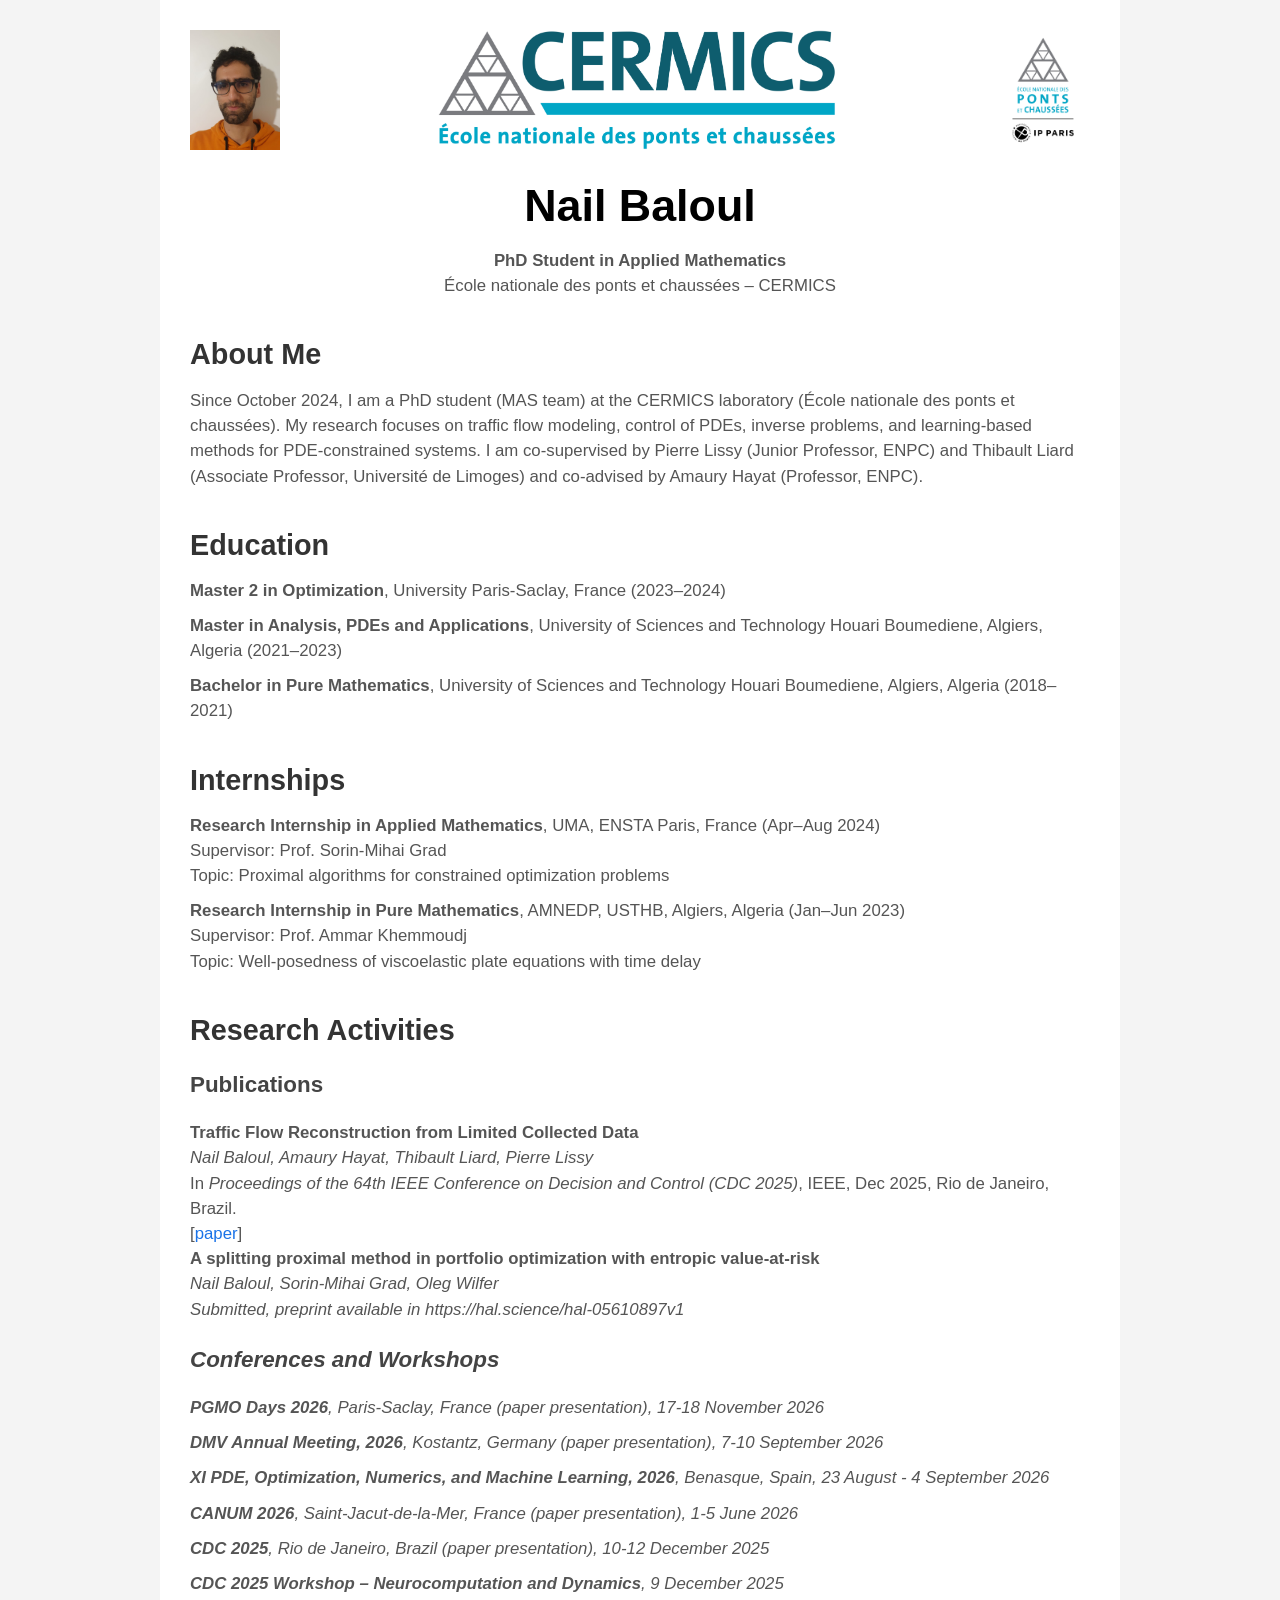
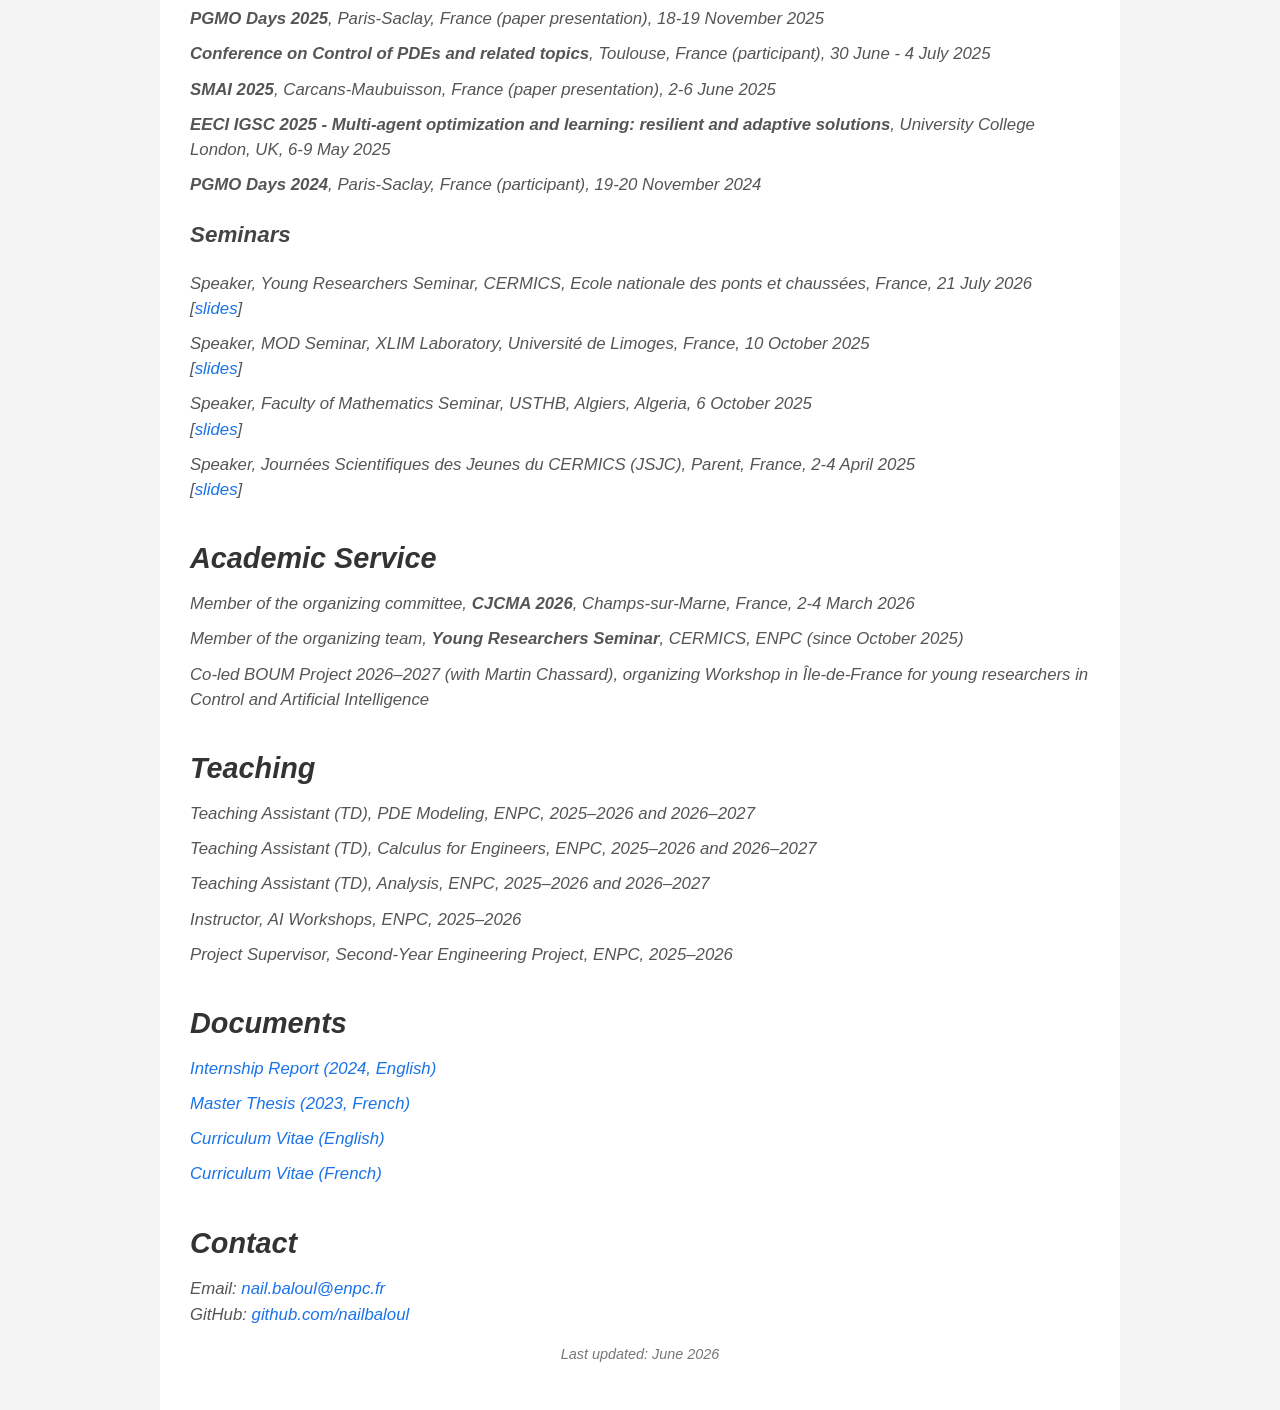
==== index.html @ 08d8b2b5 "minor publication and slides" ====
<!DOCTYPE html>
<html lang="en">
<head>
    <meta charset="UTF-8">
    <meta name="viewport" content="width=device-width, initial-scale=1.0">
    <title>Nail Baloul – PhD Student</title>

    <style>
        body {
            font-family: Arial, sans-serif;
            background-color: #f4f4f4;
            margin: 0;
            padding: 0;
        }

        .container {
            max-width: 900px;
            margin: auto;
            background-color: #ffffff;
            padding: 30px;
        }

        .header {
            display: flex;
            align-items: center;
            justify-content: space-between;
            margin-bottom: 30px;
        }

        .header img {
            height: 120px;
            object-fit: contain;
        }

        h1 {
            font-size: 2.8em;
            text-align: center;
            margin-bottom: 5px;
        }

        h2 {
            font-size: 1.8em;
            margin-top: 40px;
            margin-bottom: 10px;
            color: #333;
        }

        h3 {
            font-size: 1.4em;
            margin-top: 25px;
            color: #444;
        }

        p, li {
            font-size: 1.05em;
            color: #555;
            line-height: 1.5;
        }

        ul {
            list-style-type: none;
            padding-left: 0;
        }

        ul li {
            margin-bottom: 10px;
        }

        a {
            color: #1a73e8;
            text-decoration: none;
        }

        a:hover {
            text-decoration: underline;
        }

        .center {
            text-align: center;
        }

        .small {
            font-size: 0.9em;
            color: #777;
        }
    </style>
</head>

<body>
<div class="container">

    <!-- Header -->
    <div class="header">
        <img src="photo_NB.jpg" alt="Photo of Nail Baloul">
        <img src="Logo-CERMICS.jpeg" alt="Logo CERMICS">
        <img src="Logo_ENPC.jpg" alt="Logo ENPC">
    </div>

    <h1>Nail Baloul</h1>
    <p class="center"><strong>PhD Student in Applied Mathematics</strong><br>
        École nationale des ponts et chaussées – CERMICS</p>

    <!-- About -->
    <h2>About Me</h2>
    <p>
        Since October 2024, I am a PhD student (MAS team) at the CERMICS laboratory (École nationale des ponts et chaussées). 
        My research focuses on traffic flow modeling, control of PDEs, inverse problems, and learning-based methods for PDE-constrained systems. 
        I am co-supervised by Pierre Lissy (Junior Professor, ENPC) and Thibault Liard (Associate Professor, Université de Limoges) and co-advised by Amaury Hayat (Professor, ENPC).
    </p>

    <!-- Education -->
    <h2>Education</h2>
    <ul>
        <li>
            <strong>Master 2 in Optimization</strong>, University Paris-Saclay, France (2023–2024)
        </li>
        <li>
            <strong>Master in Analysis, PDEs and Applications</strong>, University of Sciences and Technology Houari Boumediene, Algiers, Algeria (2021–2023)
        </li>
        <li>
            <strong>Bachelor in Pure Mathematics</strong>, University of Sciences and Technology Houari Boumediene, Algiers, Algeria (2018–2021)
        </li>
    </ul>

    <!-- Internships -->
    <h2>Internships</h2>
    <ul>
        <li>
            <strong>Research Internship in Applied Mathematics</strong>, UMA, ENSTA Paris, France (Apr–Aug 2024)<br>
            Supervisor: Prof. Sorin-Mihai Grad<br>
            Topic: Proximal algorithms for constrained optimization problems
        </li>
        <li>
            <strong>Research Internship in Pure Mathematics</strong>, AMNEDP, USTHB, Algiers, Algeria (Jan–Jun 2023)<br>
            Supervisor: Prof. Ammar Khemmoudj<br>
            Topic: Well-posedness of viscoelastic plate equations with time delay
        </li>
    </ul>

    <!-- Research -->
    <h2>Research Activities</h2>

    <h3>Publications</h3>
    <ul>
        <li>
            <strong>Traffic Flow Reconstruction from Limited Collected Data</strong><br>
            <em>Nail Baloul, Amaury Hayat, Thibault Liard, Pierre Lissy</em><br>
            In <em>Proceedings of the 64th IEEE Conference on Decision and Control (CDC 2025)</em>, IEEE, Dec 2025, Rio de Janeiro, Brazil.<br>
            [<a href="paper_CDC.pdf" target="_blank">paper</a>]<br>
            <strong>A splitting proximal method in portfolio optimization with entropic value-at-risk</strong><br>
            <em>Nail Baloul, Sorin-Mihai Grad, Oleg Wilfer</em><br>
            <em> Submitted, preprint available in https://hal.science/hal-05610897v1
        </li>
    </ul>

    <h3>Conferences and Workshops</h3>
    <ul>
        <li><strong>PGMO Days 2026</strong>, Paris-Saclay, France (paper presentation), 17-18 November 2026</li>
        <li><strong>DMV Annual Meeting, 2026</strong>, Kostantz, Germany (paper presentation), 7-10 September 2026</li>
        <li><strong>XI PDE, Optimization, Numerics, and Machine Learning, 2026</strong>, Benasque, Spain, 23 August - 4 September 2026</li>
        <li><strong>CANUM 2026</strong>, Saint-Jacut-de-la-Mer, France (paper presentation), 1-5 June 2026</li>
        <li><strong>CDC 2025</strong>, Rio de Janeiro, Brazil (paper presentation), 10-12 December 2025</li>
        <li><strong>CDC 2025 Workshop – Neurocomputation and Dynamics</strong>, 9 December 2025</li>
        <li><strong>PGMO Days 2025</strong>, Paris-Saclay, France (paper presentation), 18-19 November 2025</li>
        <li><strong>Conference on Control of PDEs and related topics</strong>, Toulouse, France (participant), 30 June - 4 July 2025</li>
        <li><strong>SMAI 2025</strong>, Carcans-Maubuisson, France (paper presentation), 2-6 June 2025</li>
        <li><strong>EECI IGSC 2025 - Multi-agent optimization and learning: resilient and adaptive solutions</strong>, University College London, UK, 6-9 May 2025</li>
        <li><strong>PGMO Days 2024</strong>, Paris-Saclay, France (participant), 19-20 November 2024</li>
    </ul>

    <h3>Seminars</h3>
    <ul>
        <li>
            Speaker, <em>Young Researchers Seminar, CERMICS</em>, Ecole nationale des ponts et chaussées, France, 21 July 2026<br>
            [<a href="CERMICS_2026.pdf" target="_blank">slides</a>]
        </li>
        <li>
            Speaker, <em>MOD Seminar, XLIM Laboratory</em>, Université de Limoges, France, 10 October 2025<br>
            [<a href="XLIM_2025.pdf" target="_blank">slides</a>]
        </li>
        <li>
            Speaker, <em>Faculty of Mathematics Seminar</em>, USTHB, Algiers, Algeria, 6 October 2025<br>
            [<a href="USTHB_2025.pdf" target="_blank">slides</a>]
        </li>
        <li>
            Speaker, <em>Journées Scientifiques des Jeunes du CERMICS (JSJC)</em>, Parent, France, 2-4 April 2025<br>
            [<a href="Parent_2025.pdf" target="_blank">slides</a>]
        </li>
    </ul>

    <!-- Academic Service -->
    <h2>Academic Service</h2>
    <ul>
        <li>
            Member of the organizing committee, <strong>CJCMA 2026</strong>, Champs-sur-Marne, France, 2-4 March 2026
        </li>
        <li>
            Member of the organizing team, <strong>Young Researchers Seminar</strong>, CERMICS, ENPC (since October 2025)
        </li>
        <li>
            Co-led BOUM Project 2026–2027 (with Martin Chassard), organizing Workshop in Île-de-France for young researchers in Control and Artificial Intelligence
        </li>
    </ul>

    <!-- Teaching -->
    <h2>Teaching</h2>
    <ul>
        <li>Teaching Assistant (TD), PDE Modeling, ENPC, 2025–2026 and 2026–2027</li>
        <li>Teaching Assistant (TD), Calculus for Engineers, ENPC, 2025–2026 and 2026–2027</li>
        <li>Teaching Assistant (TD), Analysis, ENPC, 2025–2026 and 2026–2027</li>
        <li>Instructor, AI Workshops, ENPC, 2025–2026</li>
        <li>Project Supervisor, Second-Year Engineering Project, ENPC, 2025–2026</li>
    </ul>

    <!-- Documents -->
    <h2>Documents</h2>
    <ul>
        <li><a href="Internship_Report_2024.pdf" target="_blank">Internship Report (2024, English)</a></li>
        <li><a href="Memoire_Master_2023.pdf" target="_blank">Master Thesis (2023, French)</a></li>
        <li><a href="Nail_Baloul_CV_june_26_en.pdf" target="_blank">Curriculum Vitae (English)</a></li>
        <li><a href="Nail_Baloul_CV_june_26_fr.pdf" target="_blank">Curriculum Vitae (French)</a></li>
    </ul>

    <!-- Contact -->
    <h2>Contact</h2>
    <p>
        Email: <a href="mailto:nail.baloul@enpc.fr">nail.baloul@enpc.fr</a><br>
        GitHub: <a href="https://github.com/nailbaloul">github.com/nailbaloul</a>
    </p>

    <p class="small center">Last updated: June 2026</p>

</div>
</body>
</html>
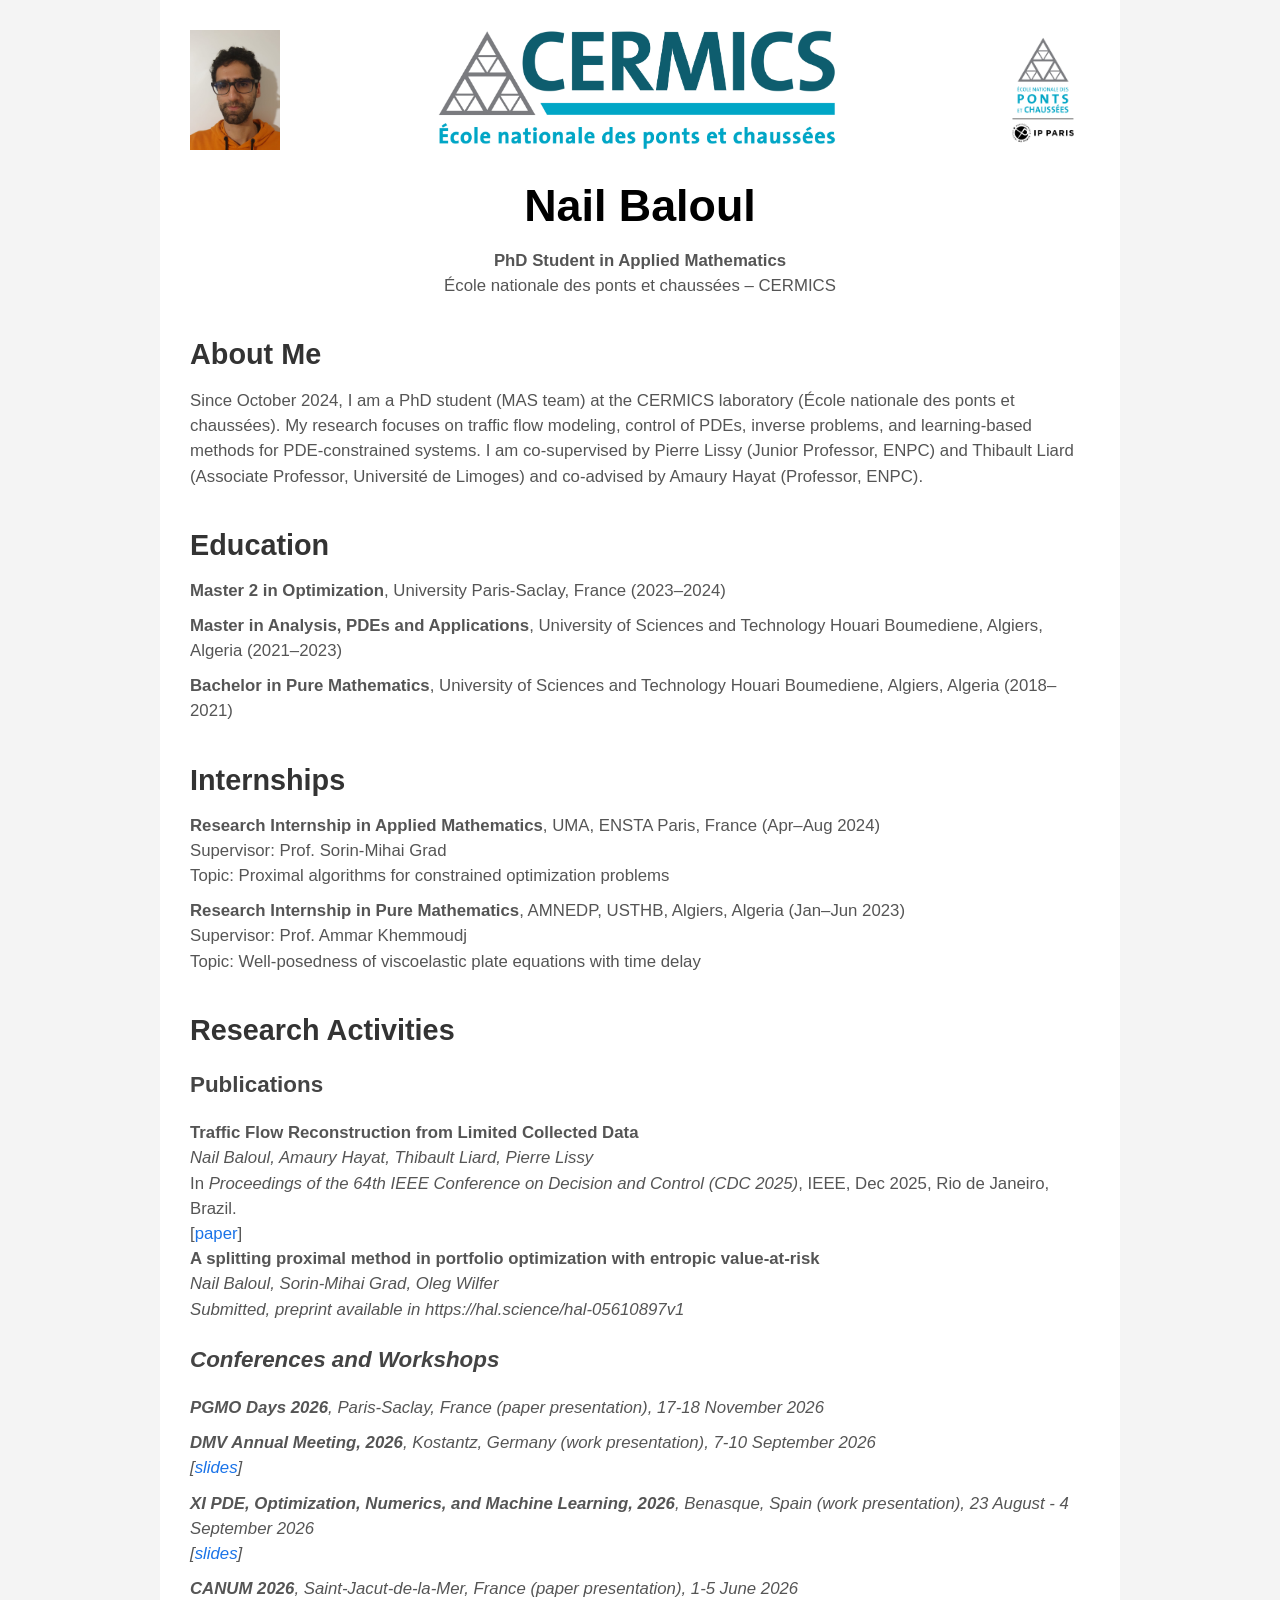
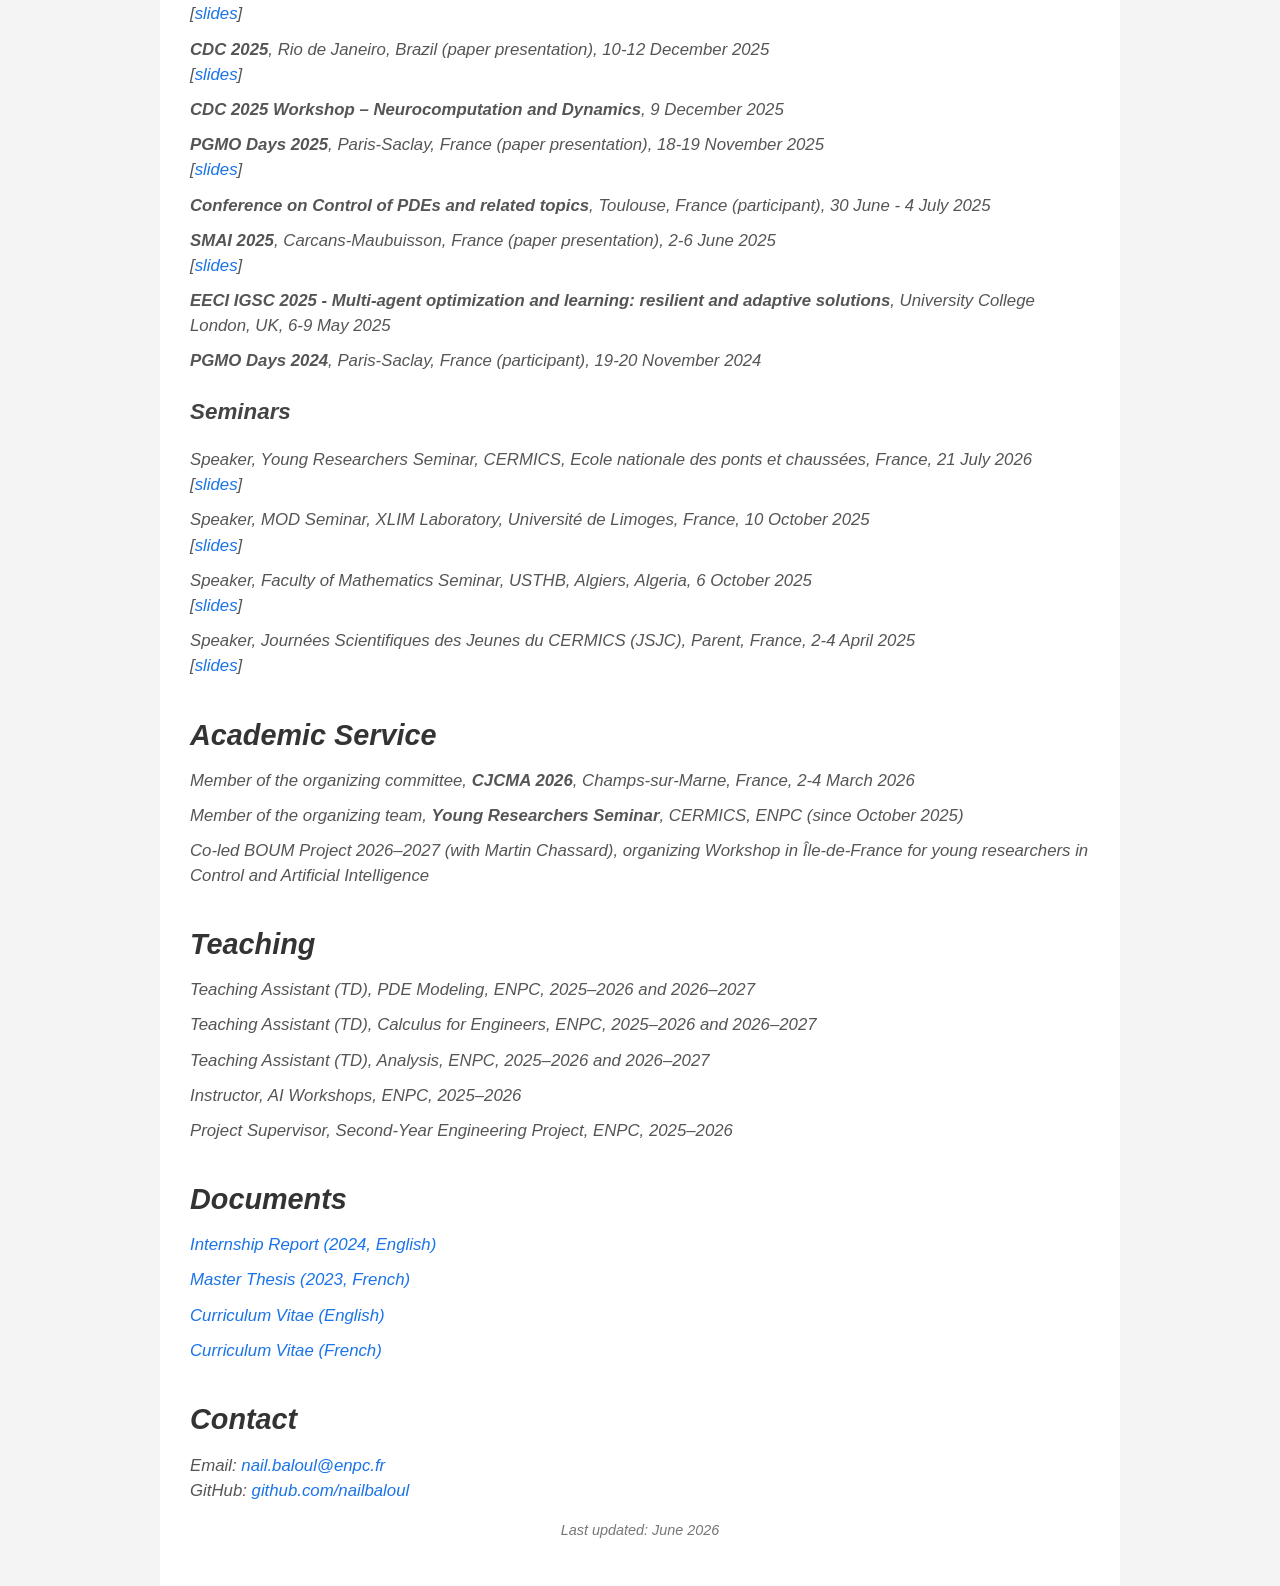
==== commit 0aaf8d8e: "New conferences" ====
--- a/index.html
+++ b/index.html
@@ -156,14 +156,20 @@
     <h3>Conferences and Workshops</h3>
     <ul>
         <li><strong>PGMO Days 2026</strong>, Paris-Saclay, France (paper presentation), 17-18 November 2026</li>
-        <li><strong>DMV Annual Meeting, 2026</strong>, Kostantz, Germany (paper presentation), 7-10 September 2026</li>
-        <li><strong>XI PDE, Optimization, Numerics, and Machine Learning, 2026</strong>, Benasque, Spain, 23 August - 4 September 2026</li>
-        <li><strong>CANUM 2026</strong>, Saint-Jacut-de-la-Mer, France (paper presentation), 1-5 June 2026</li>
-        <li><strong>CDC 2025</strong>, Rio de Janeiro, Brazil (paper presentation), 10-12 December 2025</li>
+        <li><strong>DMV Annual Meeting, 2026</strong>, Kostantz, Germany (work presentation), 7-10 September 2026<br>
+           [<a href="DMV_2026.pdf" target="_blank">slides</a>]</li>
+        <li><strong>XI PDE, Optimization, Numerics, and Machine Learning, 2026</strong>, Benasque, Spain (work presentation), 23 August - 4 September 2026<br>
+           [<a href="Benasque_2026.pdf" target="_blank">slides</a>]</li>
+        <li><strong>CANUM 2026</strong>, Saint-Jacut-de-la-Mer, France (paper presentation), 1-5 June 2026<br> 
+           [<a href="CANUM_2026.pdf" target="_blank">slides</a>]</li>
+        <li><strong>CDC 2025</strong>, Rio de Janeiro, Brazil (paper presentation), 10-12 December 2025<br>
+           [<a href="CDC_2025.pdf" target="_blank">slides</a>]</li>
         <li><strong>CDC 2025 Workshop – Neurocomputation and Dynamics</strong>, 9 December 2025</li>
-        <li><strong>PGMO Days 2025</strong>, Paris-Saclay, France (paper presentation), 18-19 November 2025</li>
+        <li><strong>PGMO Days 2025</strong>, Paris-Saclay, France (paper presentation), 18-19 November 2025<br>
+           [<a href="PGMO_2025.pdf" target="_blank">slides</a>]</li>
         <li><strong>Conference on Control of PDEs and related topics</strong>, Toulouse, France (participant), 30 June - 4 July 2025</li>
-        <li><strong>SMAI 2025</strong>, Carcans-Maubuisson, France (paper presentation), 2-6 June 2025</li>
+        <li><strong>SMAI 2025</strong>, Carcans-Maubuisson, France (paper presentation), 2-6 June 2025<br>
+           [<a href="SMAI_2025.pdf" target="_blank">slides</a>]</li>
         <li><strong>EECI IGSC 2025 - Multi-agent optimization and learning: resilient and adaptive solutions</strong>, University College London, UK, 6-9 May 2025</li>
         <li><strong>PGMO Days 2024</strong>, Paris-Saclay, France (participant), 19-20 November 2024</li>
     </ul>
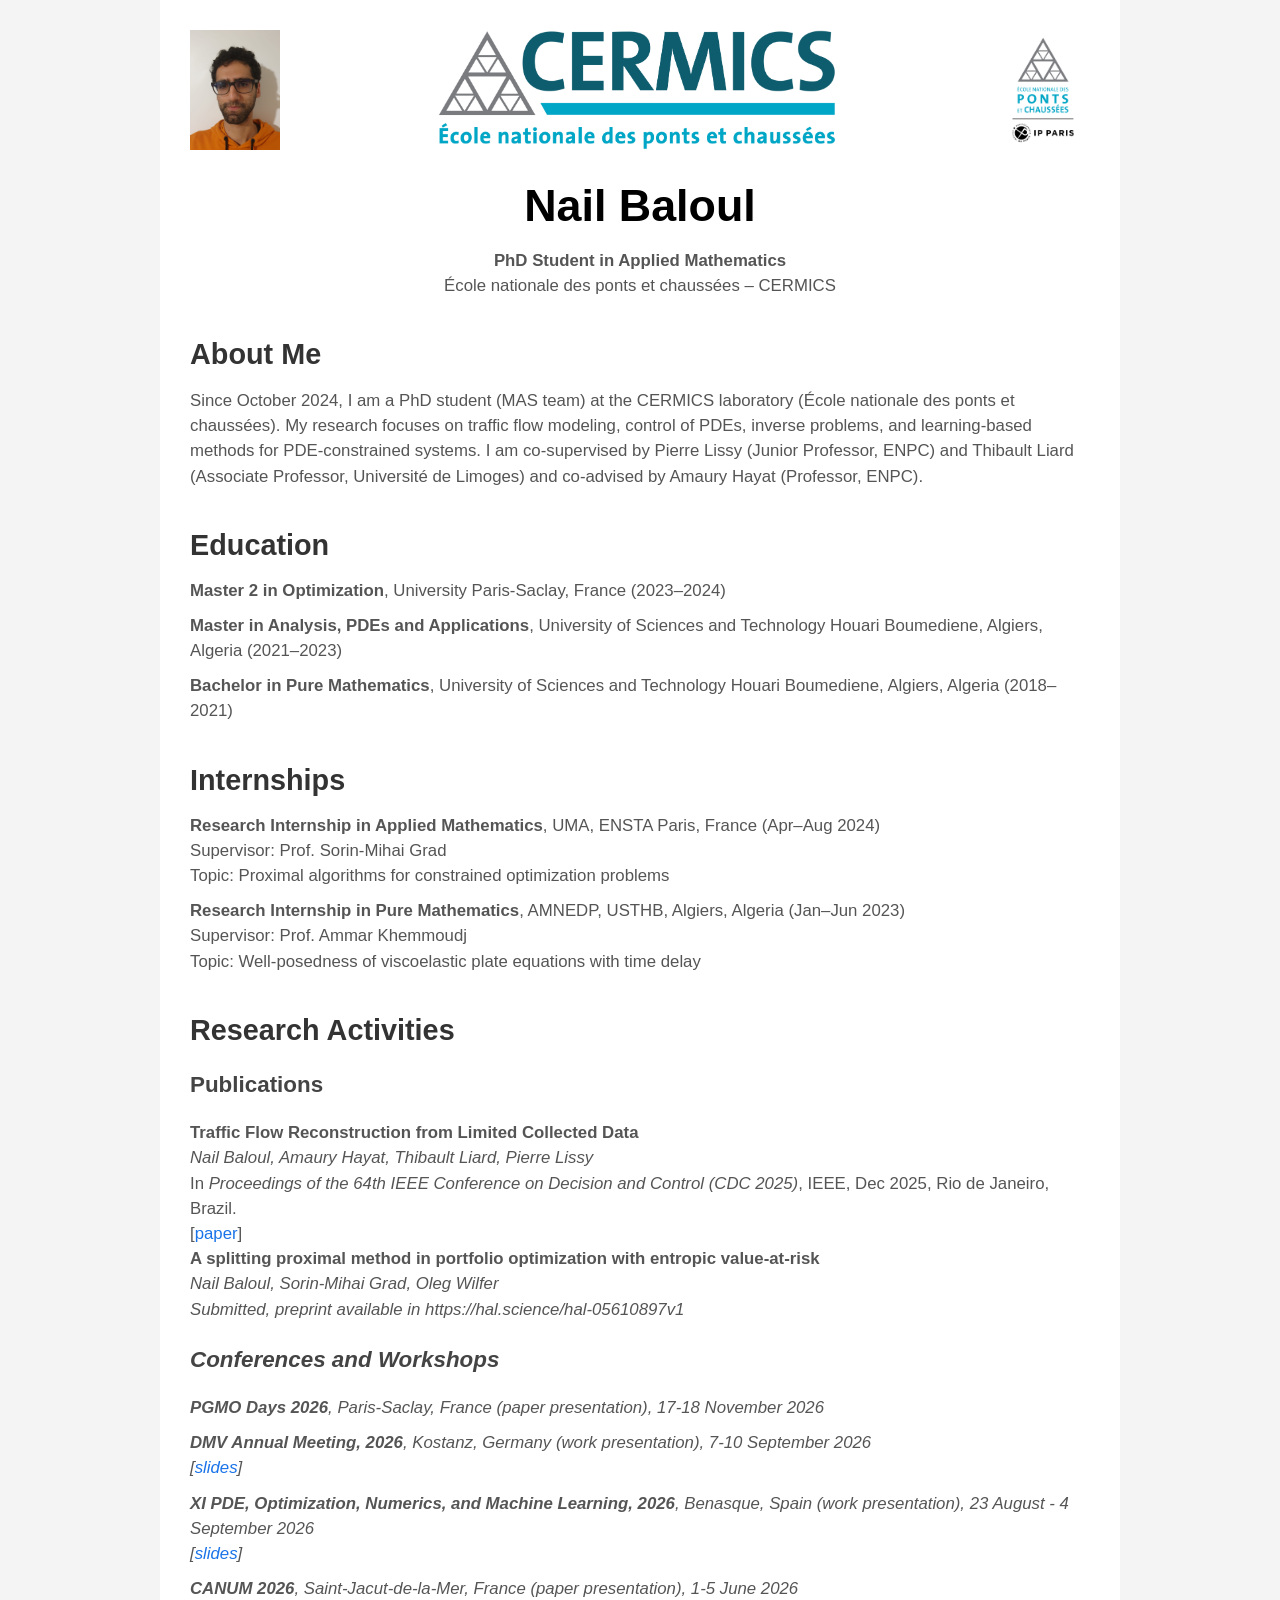
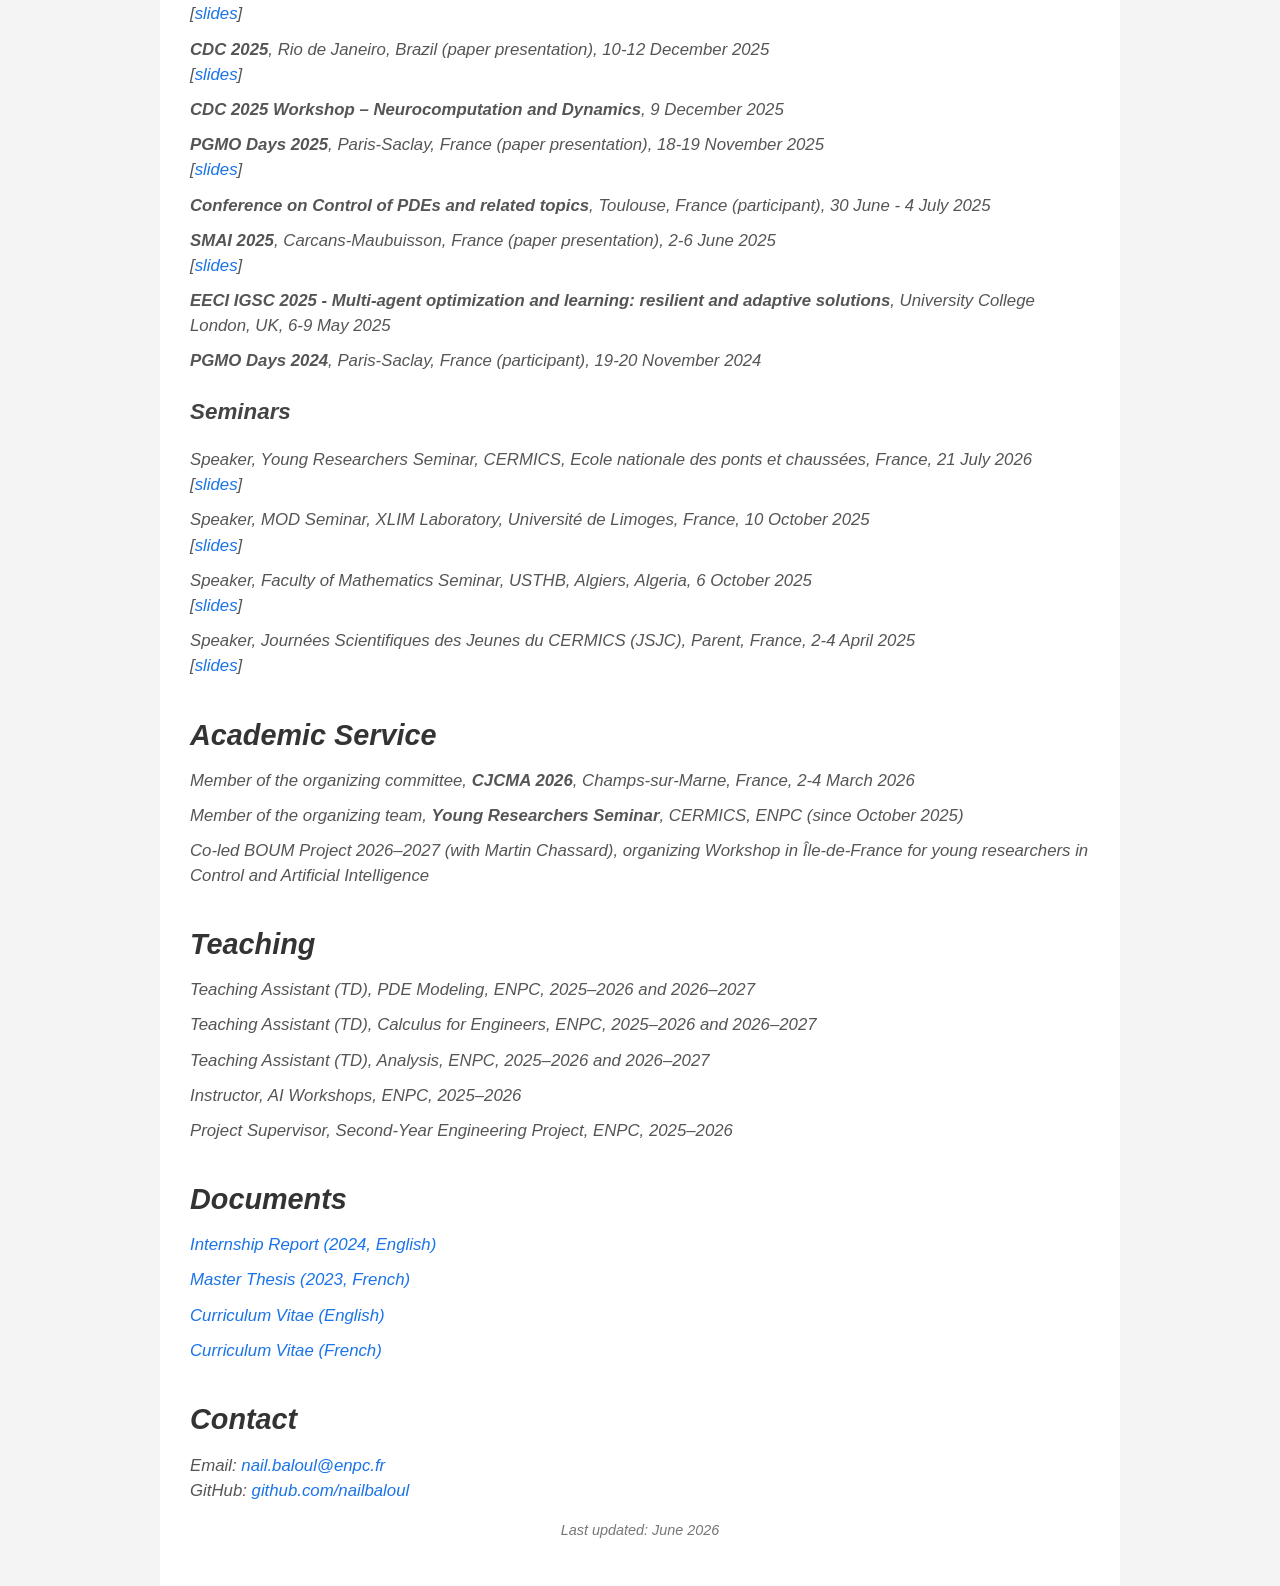
==== commit 2d47e625: "Fix links for 2026 conference slides" ====
--- a/index.html
+++ b/index.html
@@ -156,7 +156,7 @@
     <h3>Conferences and Workshops</h3>
     <ul>
         <li><strong>PGMO Days 2026</strong>, Paris-Saclay, France (paper presentation), 17-18 November 2026</li>
-        <li><strong>DMV Annual Meeting, 2026</strong>, Kostantz, Germany (work presentation), 7-10 September 2026<br>
+        <li><strong>DMV Annual Meeting, 2026</strong>, Kostanz, Germany (work presentation), 7-10 September 2026<br>
            [<a href="DMV_2026.pdf" target="_blank">slides</a>]</li>
         <li><strong>XI PDE, Optimization, Numerics, and Machine Learning, 2026</strong>, Benasque, Spain (work presentation), 23 August - 4 September 2026<br>
            [<a href="Benasque_2026.pdf" target="_blank">slides</a>]</li>
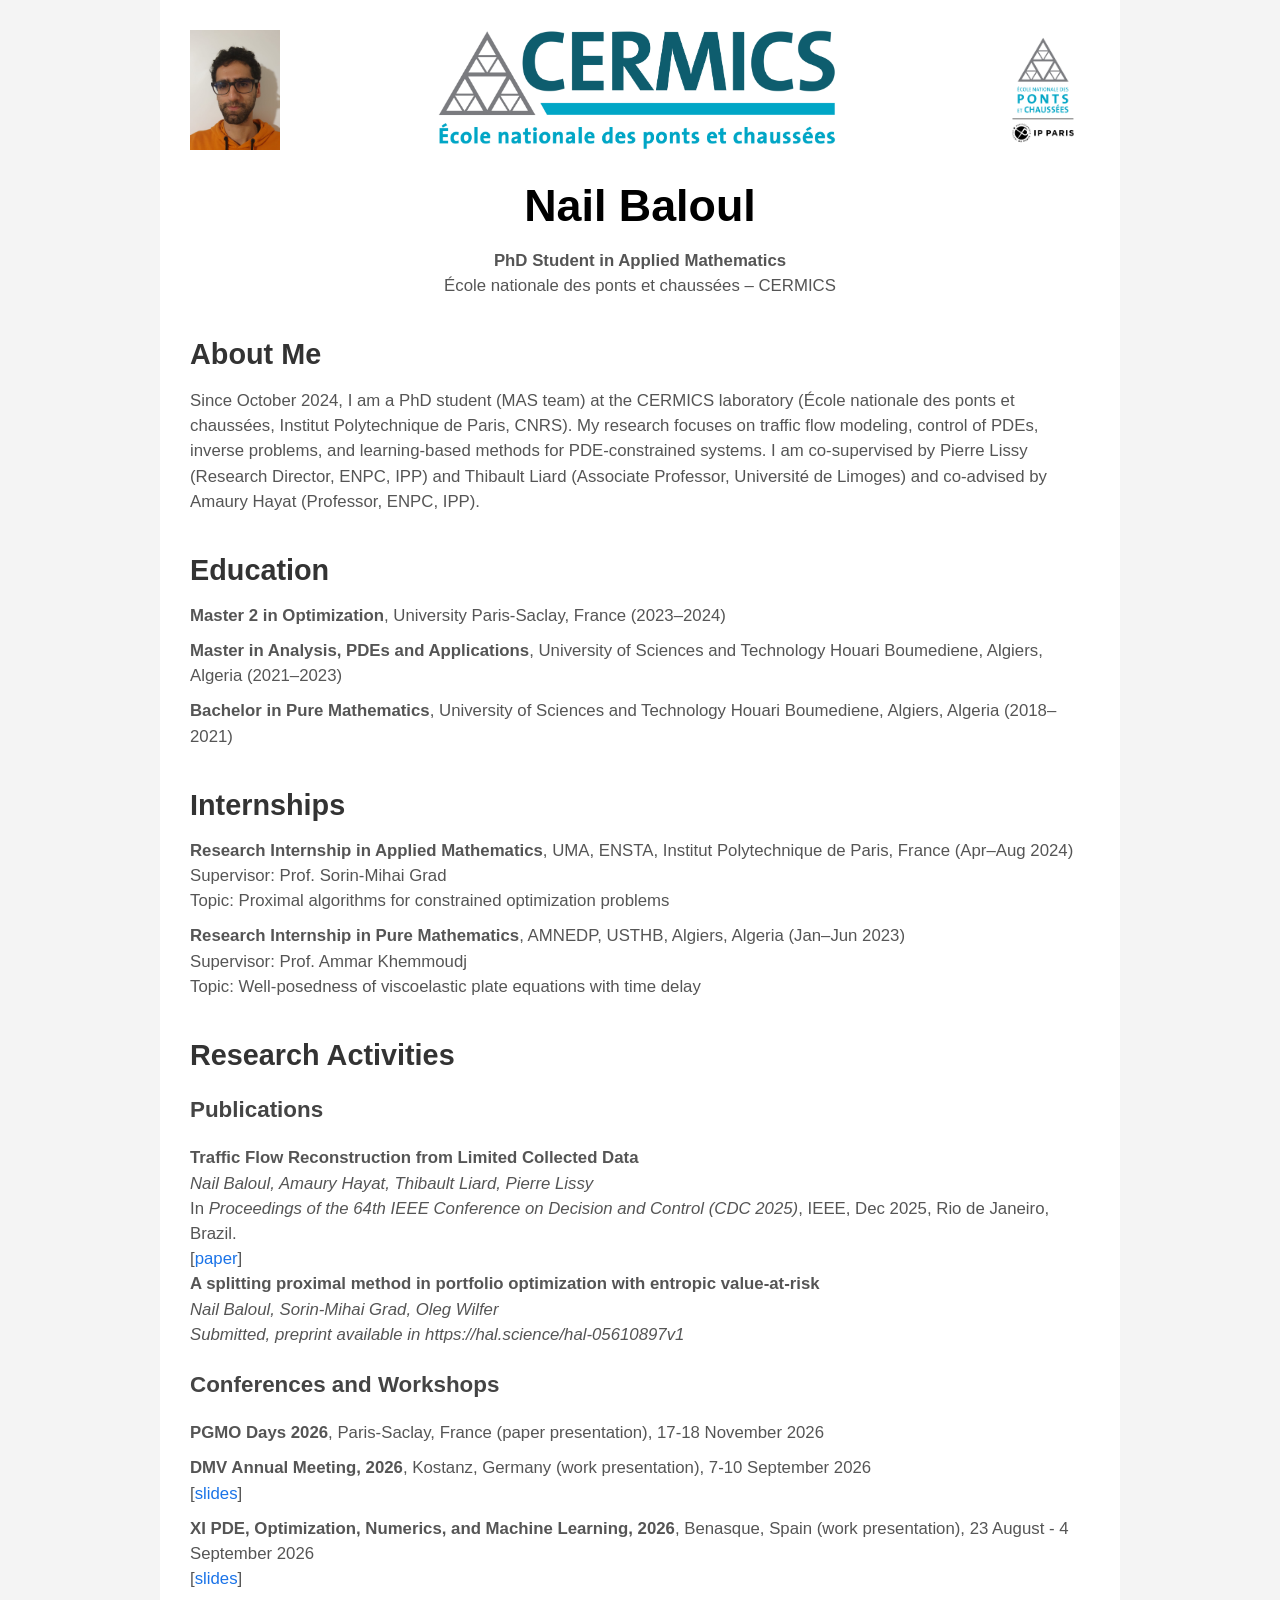
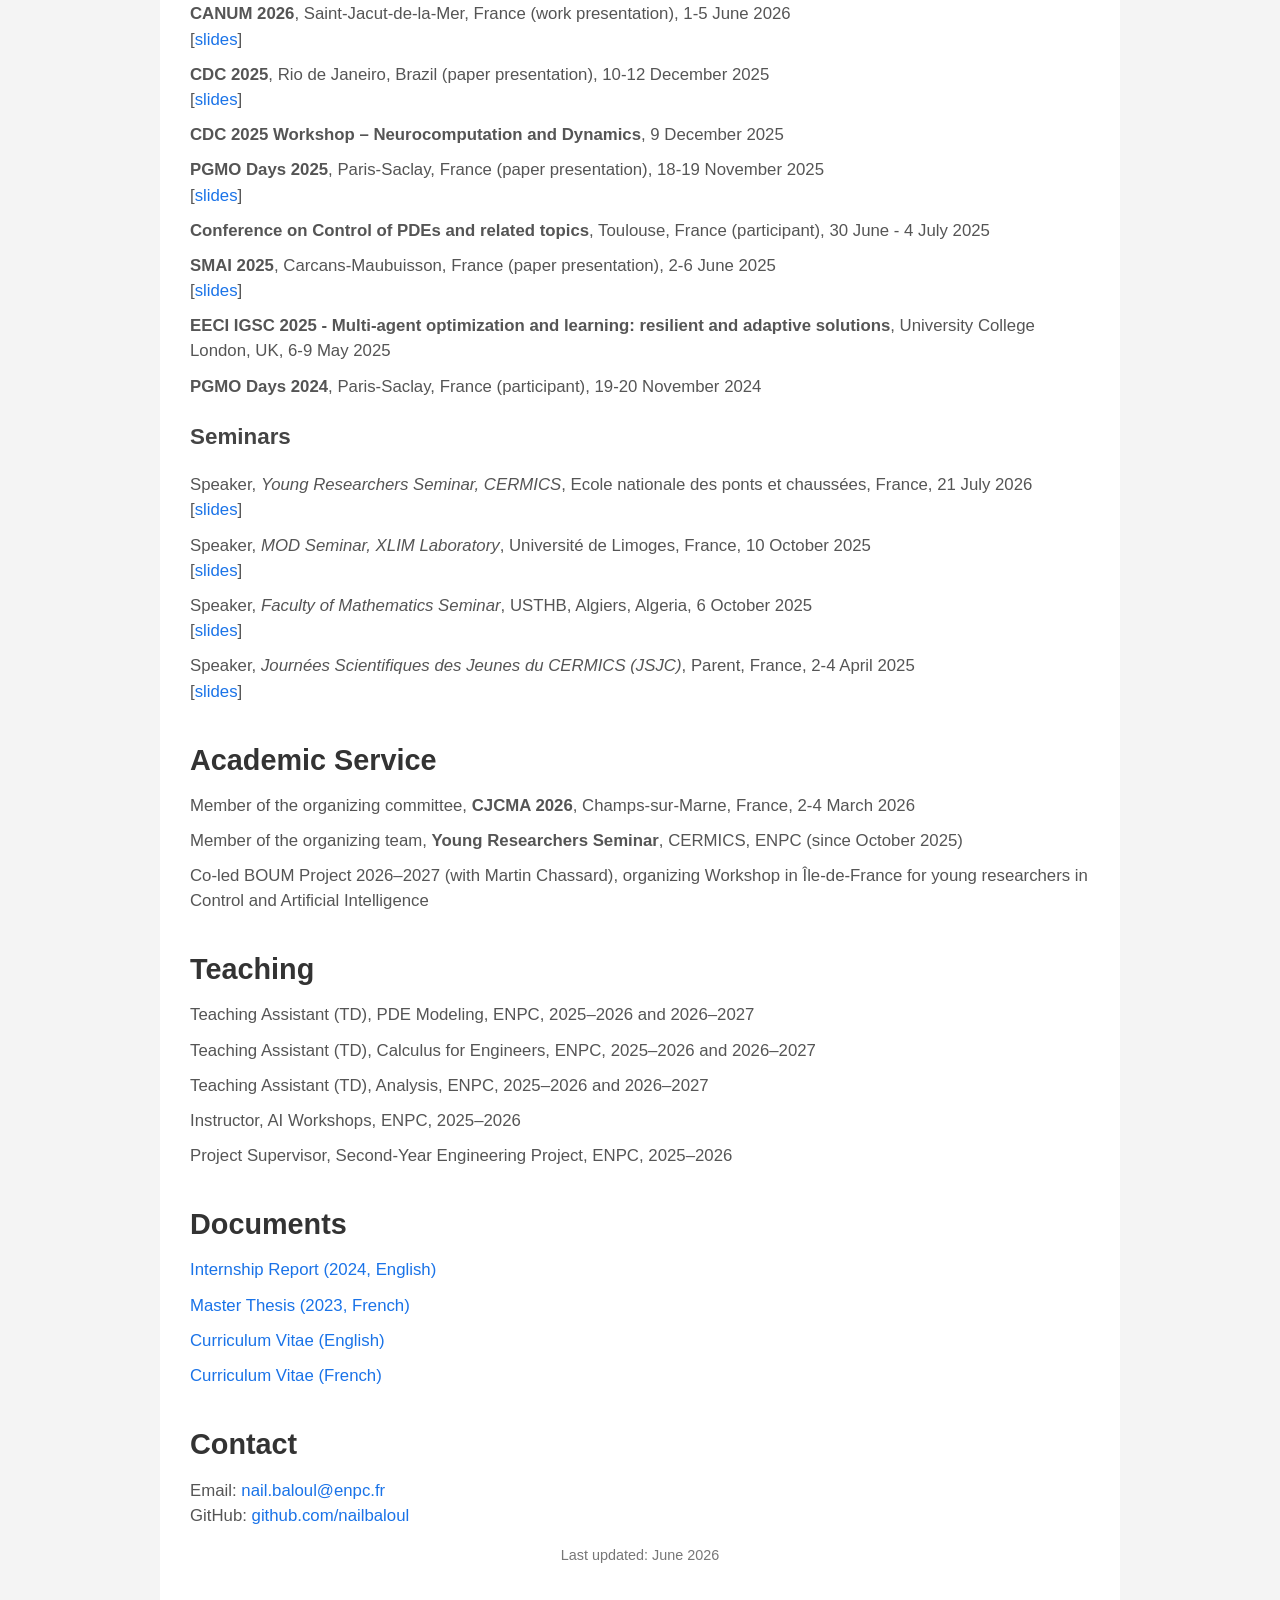
==== commit 8c5adea5: "Minor fix affiliations" ====
--- a/index.html
+++ b/index.html
@@ -103,9 +103,9 @@
     <!-- About -->
     <h2>About Me</h2>
     <p>
-        Since October 2024, I am a PhD student (MAS team) at the CERMICS laboratory (École nationale des ponts et chaussées). 
+        Since October 2024, I am a PhD student (MAS team) at the CERMICS laboratory (École nationale des ponts et chaussées, Institut Polytechnique de Paris, CNRS). 
         My research focuses on traffic flow modeling, control of PDEs, inverse problems, and learning-based methods for PDE-constrained systems. 
-        I am co-supervised by Pierre Lissy (Junior Professor, ENPC) and Thibault Liard (Associate Professor, Université de Limoges) and co-advised by Amaury Hayat (Professor, ENPC).
+        I am co-supervised by Pierre Lissy (Research Director, ENPC, IPP) and Thibault Liard (Associate Professor, Université de Limoges) and co-advised by Amaury Hayat (Professor, ENPC, IPP).
     </p>
 
     <!-- Education -->
@@ -126,7 +126,7 @@
     <h2>Internships</h2>
     <ul>
         <li>
-            <strong>Research Internship in Applied Mathematics</strong>, UMA, ENSTA Paris, France (Apr–Aug 2024)<br>
+            <strong>Research Internship in Applied Mathematics</strong>, UMA, ENSTA, Institut Polytechnique de Paris, France (Apr–Aug 2024)<br>
             Supervisor: Prof. Sorin-Mihai Grad<br>
             Topic: Proximal algorithms for constrained optimization problems
         </li>
@@ -149,7 +149,7 @@
             [<a href="paper_CDC.pdf" target="_blank">paper</a>]<br>
             <strong>A splitting proximal method in portfolio optimization with entropic value-at-risk</strong><br>
             <em>Nail Baloul, Sorin-Mihai Grad, Oleg Wilfer</em><br>
-            <em> Submitted, preprint available in https://hal.science/hal-05610897v1
+            <em> Submitted, preprint available in https://hal.science/hal-05610897v1</em>
         </li>
     </ul>
 
@@ -160,7 +160,7 @@
            [<a href="DMV_2026.pdf" target="_blank">slides</a>]</li>
         <li><strong>XI PDE, Optimization, Numerics, and Machine Learning, 2026</strong>, Benasque, Spain (work presentation), 23 August - 4 September 2026<br>
            [<a href="Benasque_2026.pdf" target="_blank">slides</a>]</li>
-        <li><strong>CANUM 2026</strong>, Saint-Jacut-de-la-Mer, France (paper presentation), 1-5 June 2026<br> 
+        <li><strong>CANUM 2026</strong>, Saint-Jacut-de-la-Mer, France (work presentation), 1-5 June 2026<br> 
            [<a href="CANUM_2026.pdf" target="_blank">slides</a>]</li>
         <li><strong>CDC 2025</strong>, Rio de Janeiro, Brazil (paper presentation), 10-12 December 2025<br>
            [<a href="CDC_2025.pdf" target="_blank">slides</a>]</li>
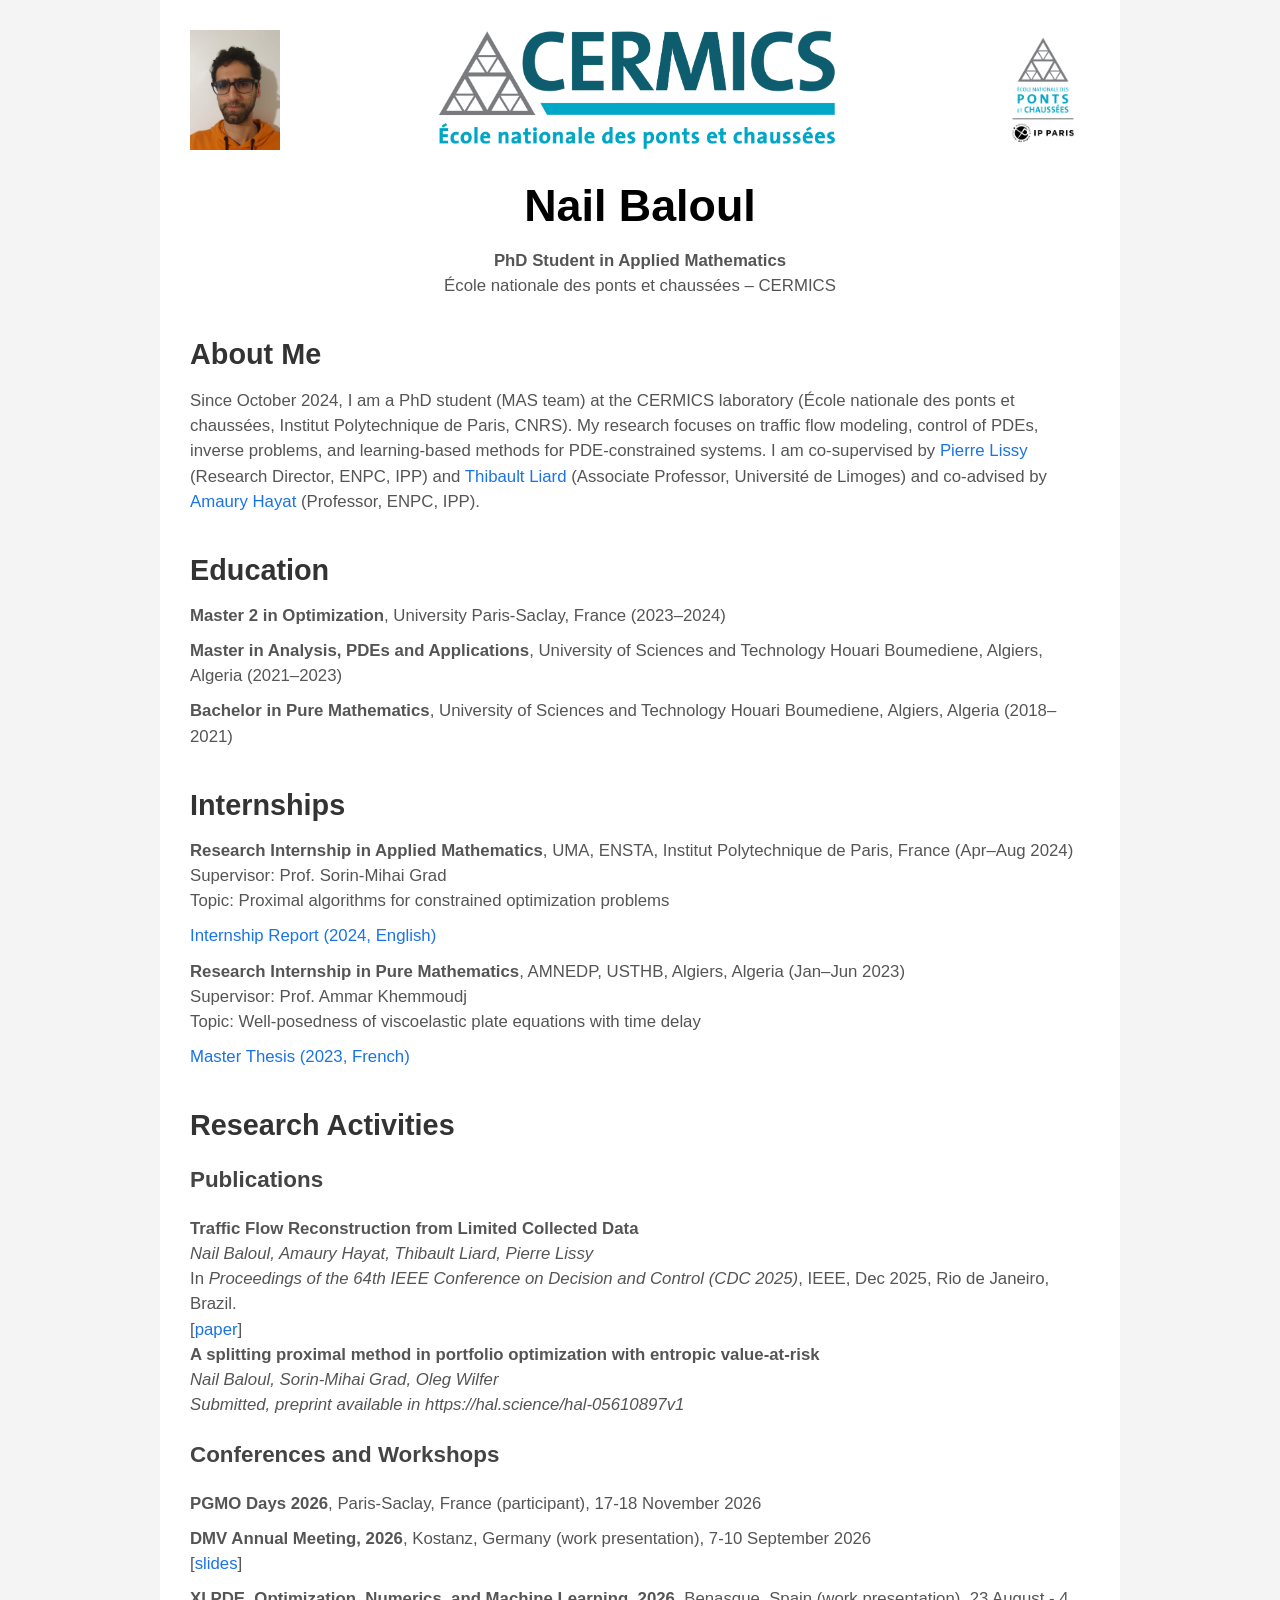
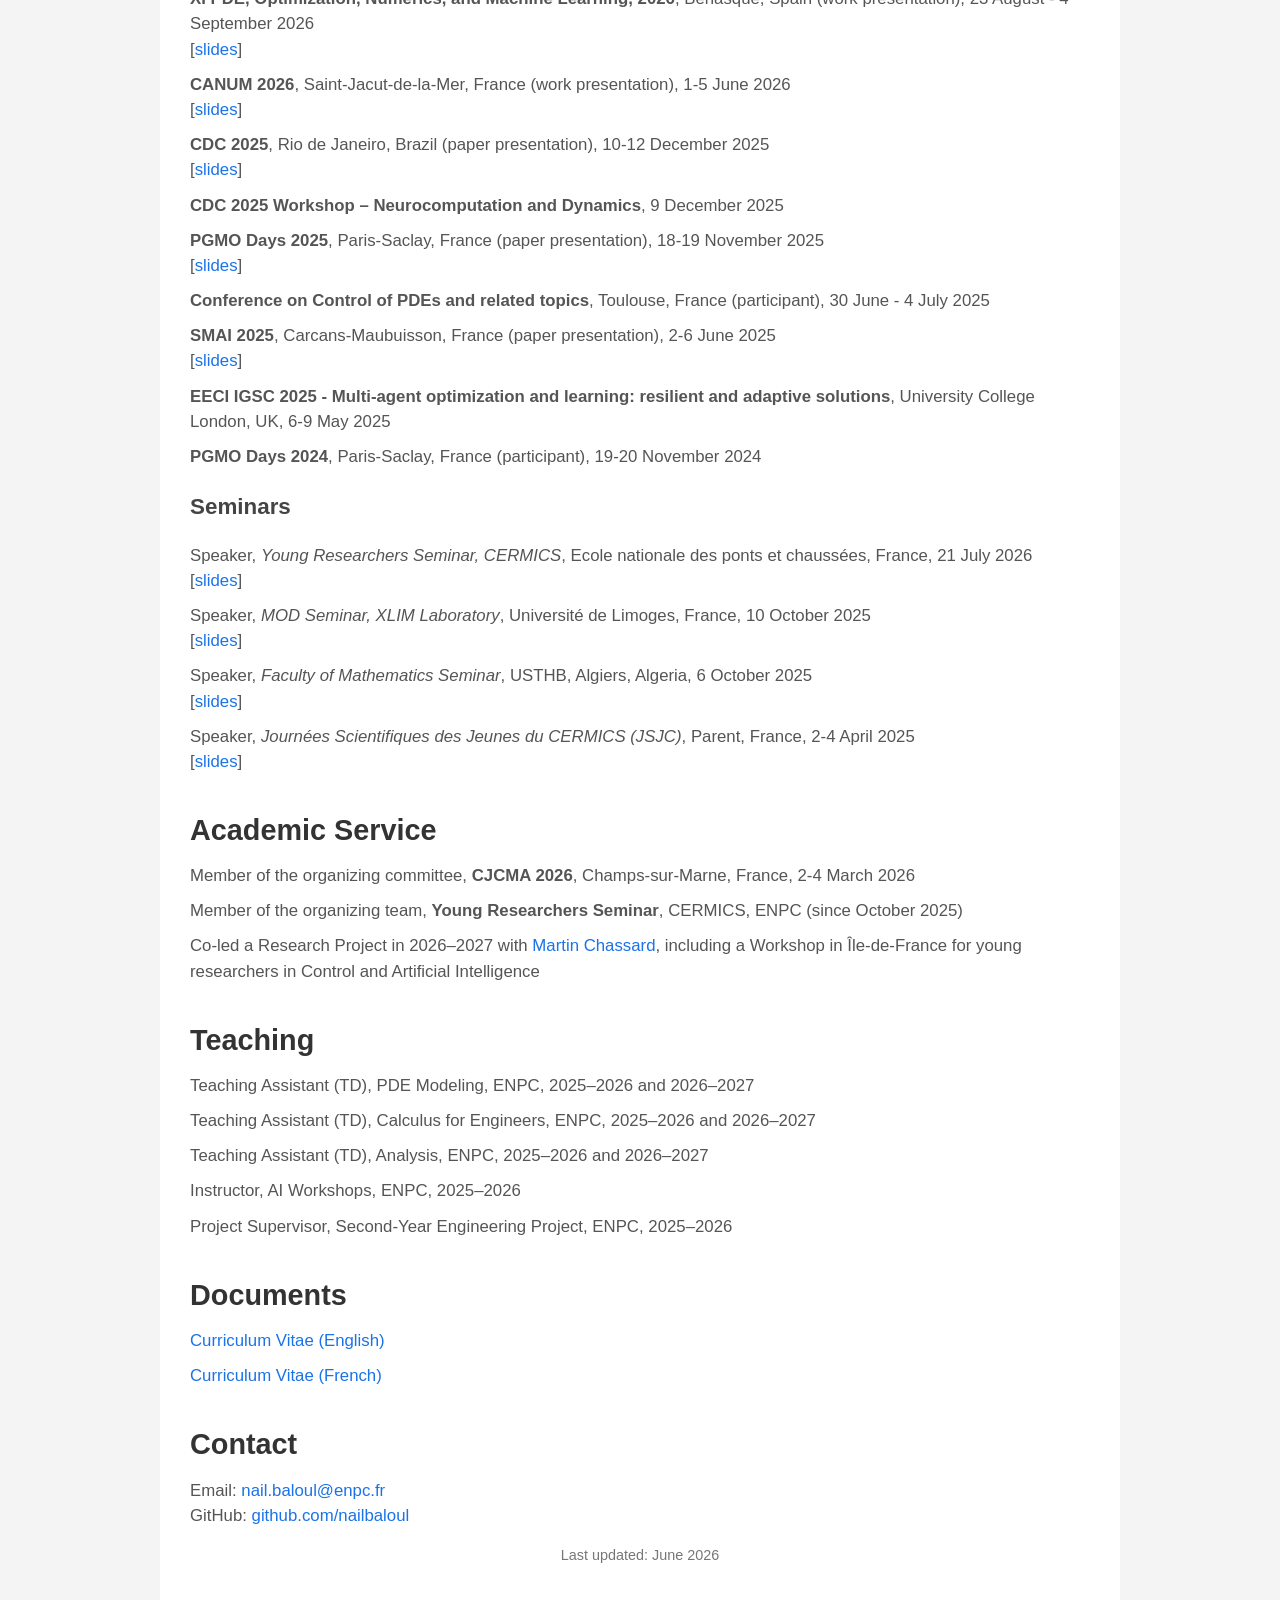
==== commit 368b4daa: "Small madifications" ====
--- a/index.html
+++ b/index.html
@@ -105,7 +105,7 @@
     <p>
         Since October 2024, I am a PhD student (MAS team) at the CERMICS laboratory (École nationale des ponts et chaussées, Institut Polytechnique de Paris, CNRS). 
         My research focuses on traffic flow modeling, control of PDEs, inverse problems, and learning-based methods for PDE-constrained systems. 
-        I am co-supervised by Pierre Lissy (Research Director, ENPC, IPP) and Thibault Liard (Associate Professor, Université de Limoges) and co-advised by Amaury Hayat (Professor, ENPC, IPP).
+        I am co-supervised by <a href="https://lissy-415656.gitlab.enpc.fr/eng-index.html" target="_blank">Pierre Lissy</a> (Research Director, ENPC, IPP) and <a href="https://thibault-liard.github.io" target="_blank">Thibault Liard</a> (Associate Professor, Université de Limoges) and co-advised by <a href="https://cermics.enpc.fr/~hayata/index_en.html" target="_blank">Amaury Hayat</a> (Professor, ENPC, IPP).
     </p>
 
     <!-- Education -->
@@ -128,12 +128,14 @@
         <li>
             <strong>Research Internship in Applied Mathematics</strong>, UMA, ENSTA, Institut Polytechnique de Paris, France (Apr–Aug 2024)<br>
             Supervisor: Prof. Sorin-Mihai Grad<br>
-            Topic: Proximal algorithms for constrained optimization problems
+            Topic: Proximal algorithms for constrained optimization problems<br>
+            <li><a href="Internship_Report_2024.pdf" target="_blank">Internship Report (2024, English)</a></li>
         </li>
         <li>
             <strong>Research Internship in Pure Mathematics</strong>, AMNEDP, USTHB, Algiers, Algeria (Jan–Jun 2023)<br>
             Supervisor: Prof. Ammar Khemmoudj<br>
-            Topic: Well-posedness of viscoelastic plate equations with time delay
+            Topic: Well-posedness of viscoelastic plate equations with time delay<br>
+            <li><a href="Memoire_Master_2023.pdf" target="_blank">Master Thesis (2023, French)</a></li>
         </li>
     </ul>
 
@@ -155,7 +157,7 @@
 
     <h3>Conferences and Workshops</h3>
     <ul>
-        <li><strong>PGMO Days 2026</strong>, Paris-Saclay, France (paper presentation), 17-18 November 2026</li>
+        <li><strong>PGMO Days 2026</strong>, Paris-Saclay, France (participant), 17-18 November 2026</li>
         <li><strong>DMV Annual Meeting, 2026</strong>, Kostanz, Germany (work presentation), 7-10 September 2026<br>
            [<a href="DMV_2026.pdf" target="_blank">slides</a>]</li>
         <li><strong>XI PDE, Optimization, Numerics, and Machine Learning, 2026</strong>, Benasque, Spain (work presentation), 23 August - 4 September 2026<br>
@@ -204,7 +206,7 @@
             Member of the organizing team, <strong>Young Researchers Seminar</strong>, CERMICS, ENPC (since October 2025)
         </li>
         <li>
-            Co-led BOUM Project 2026–2027 (with Martin Chassard), organizing Workshop in Île-de-France for young researchers in Control and Artificial Intelligence
+            Co-led a Research Project in 2026–2027 with <a href="https://chassardmartin.github.io" target="_blank">Martin Chassard</a>, including a  Workshop in Île-de-France for young researchers in Control and Artificial Intelligence
         </li>
     </ul>
 
@@ -218,11 +220,9 @@
         <li>Project Supervisor, Second-Year Engineering Project, ENPC, 2025–2026</li>
     </ul>
 
-    <!-- Documents -->
+    <!-- CV -->
     <h2>Documents</h2>
     <ul>
-        <li><a href="Internship_Report_2024.pdf" target="_blank">Internship Report (2024, English)</a></li>
-        <li><a href="Memoire_Master_2023.pdf" target="_blank">Master Thesis (2023, French)</a></li>
         <li><a href="Nail_Baloul_CV_june_26_en.pdf" target="_blank">Curriculum Vitae (English)</a></li>
         <li><a href="Nail_Baloul_CV_june_26_fr.pdf" target="_blank">Curriculum Vitae (French)</a></li>
     </ul>
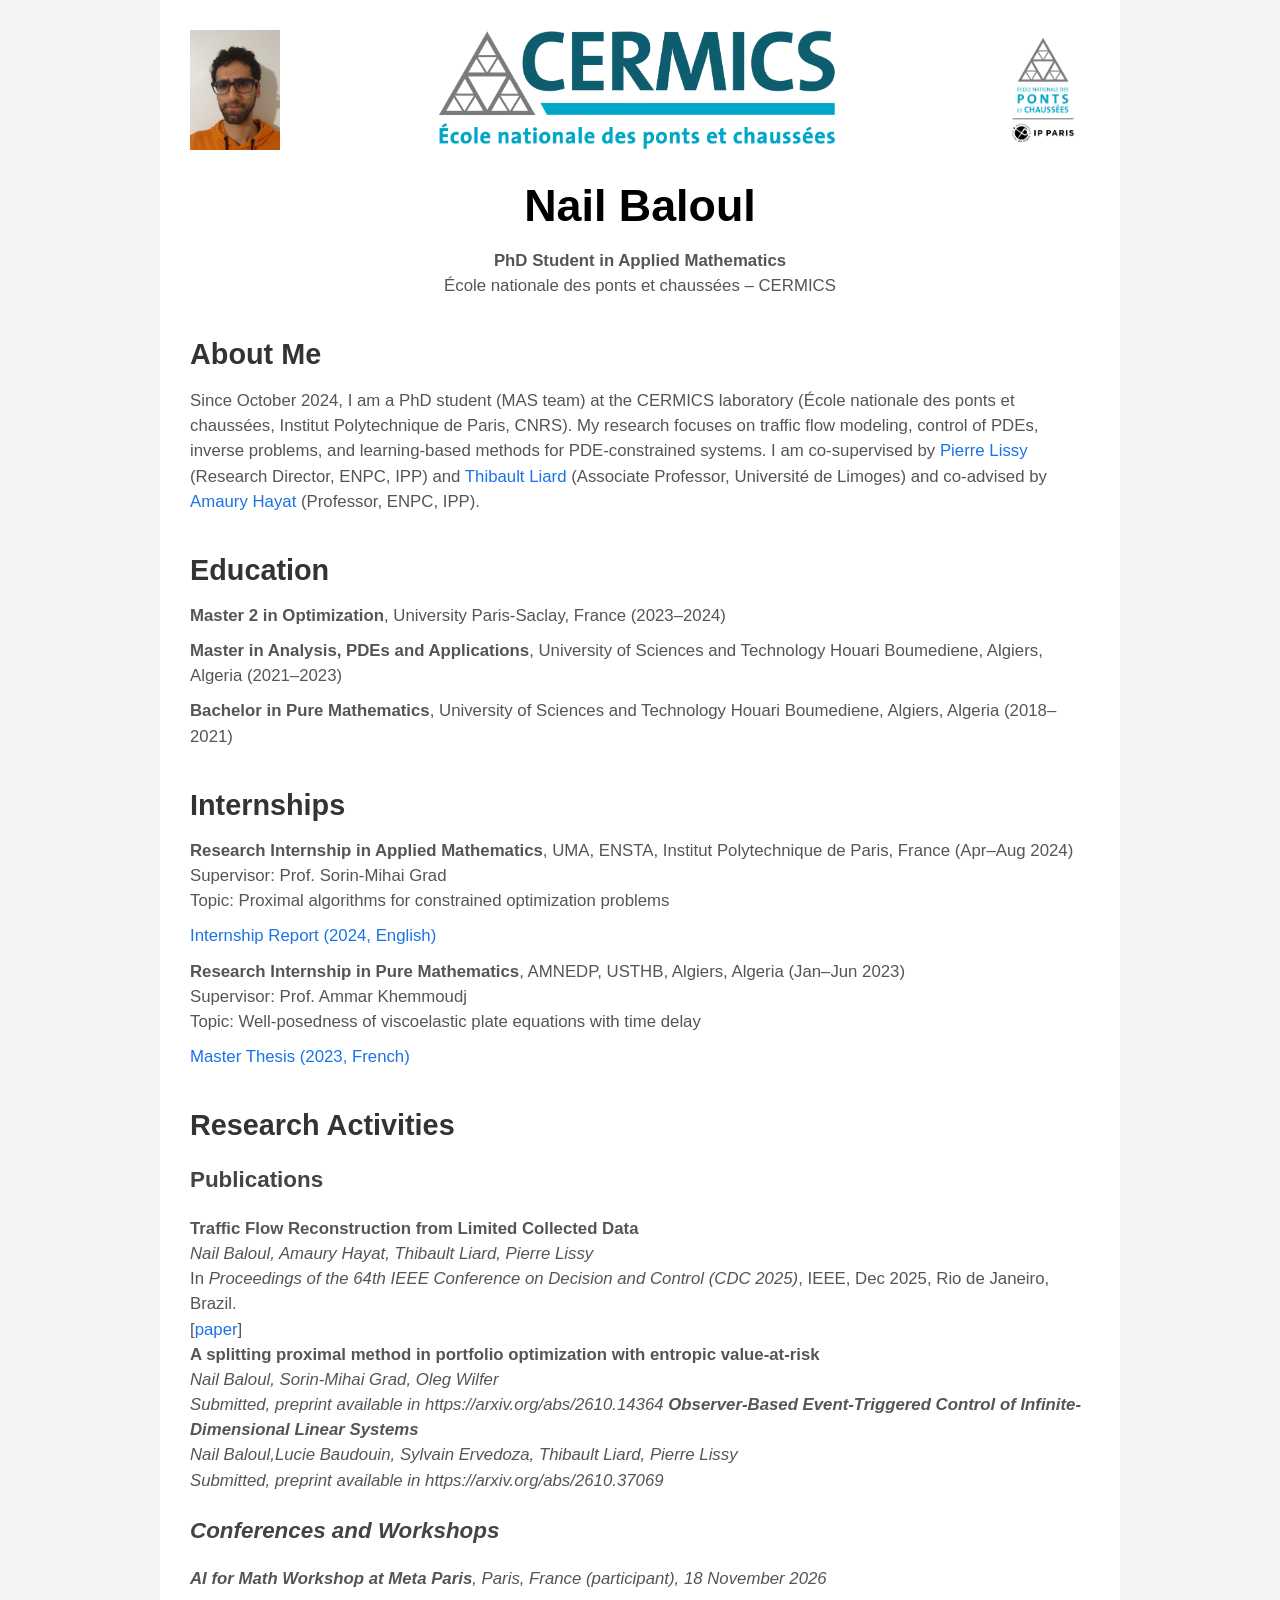
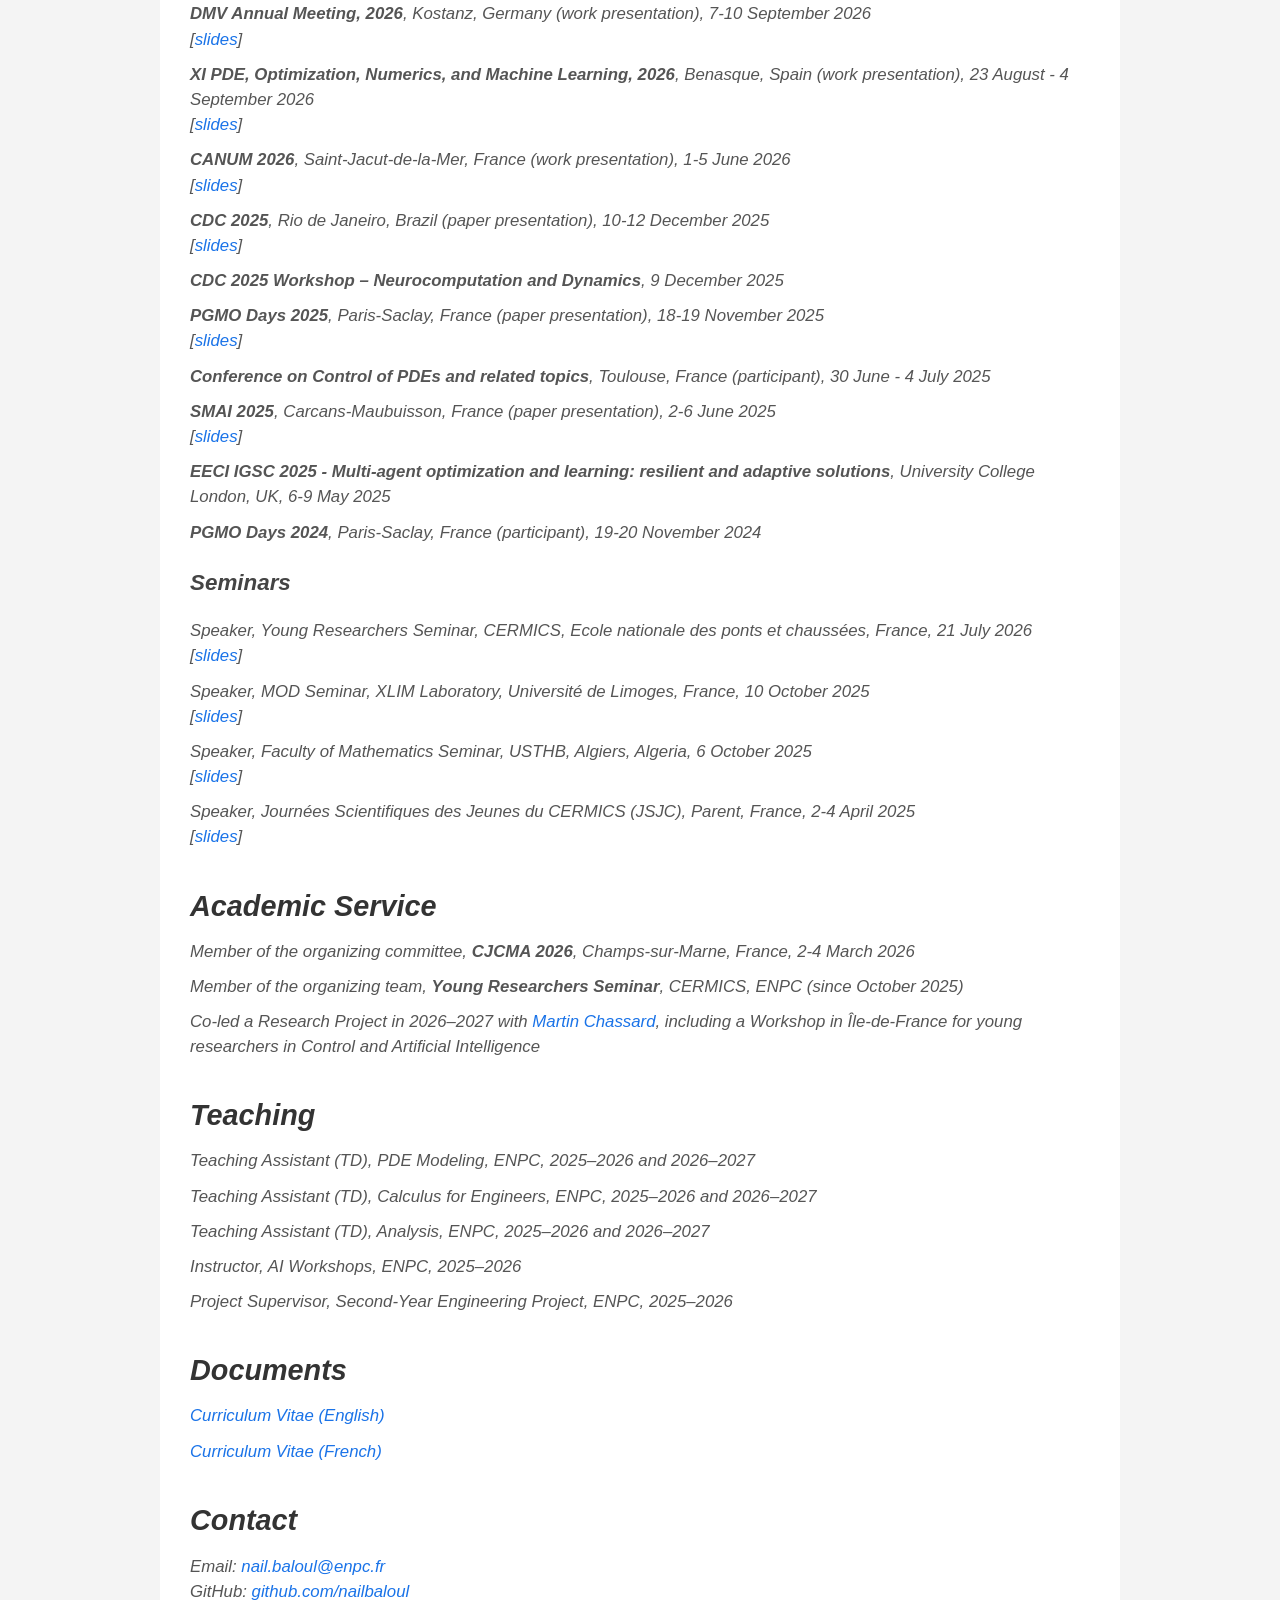
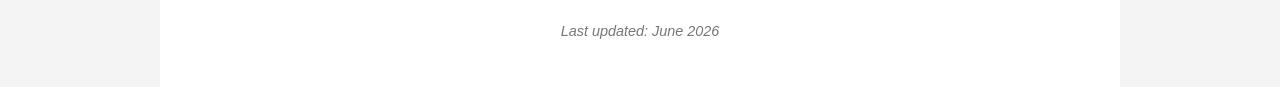
==== commit 40601300: "Update page information" ====
--- a/index.html
+++ b/index.html
@@ -151,13 +151,16 @@
             [<a href="paper_CDC.pdf" target="_blank">paper</a>]<br>
             <strong>A splitting proximal method in portfolio optimization with entropic value-at-risk</strong><br>
             <em>Nail Baloul, Sorin-Mihai Grad, Oleg Wilfer</em><br>
-            <em> Submitted, preprint available in https://hal.science/hal-05610897v1</em>
+            <em>Submitted, preprint available in https://arxiv.org/abs/2610.14364
+	    <strong>Observer-Based Event-Triggered Control of Infinite-Dimensional Linear Systems</strong><br>
+	    <em>Nail Baloul,Lucie Baudouin, Sylvain Ervedoza, Thibault Liard, Pierre Lissy</em><br>
+	    <em>Submitted, preprint available in https://arxiv.org/abs/2610.37069 
         </li>
     </ul>
 
     <h3>Conferences and Workshops</h3>
     <ul>
-        <li><strong>PGMO Days 2026</strong>, Paris-Saclay, France (participant), 17-18 November 2026</li>
+        <li><strong>AI for Math Workshop at Meta Paris</strong>, Paris, France (participant), 18 November 2026</li>
         <li><strong>DMV Annual Meeting, 2026</strong>, Kostanz, Germany (work presentation), 7-10 September 2026<br>
            [<a href="DMV_2026.pdf" target="_blank">slides</a>]</li>
         <li><strong>XI PDE, Optimization, Numerics, and Machine Learning, 2026</strong>, Benasque, Spain (work presentation), 23 August - 4 September 2026<br>
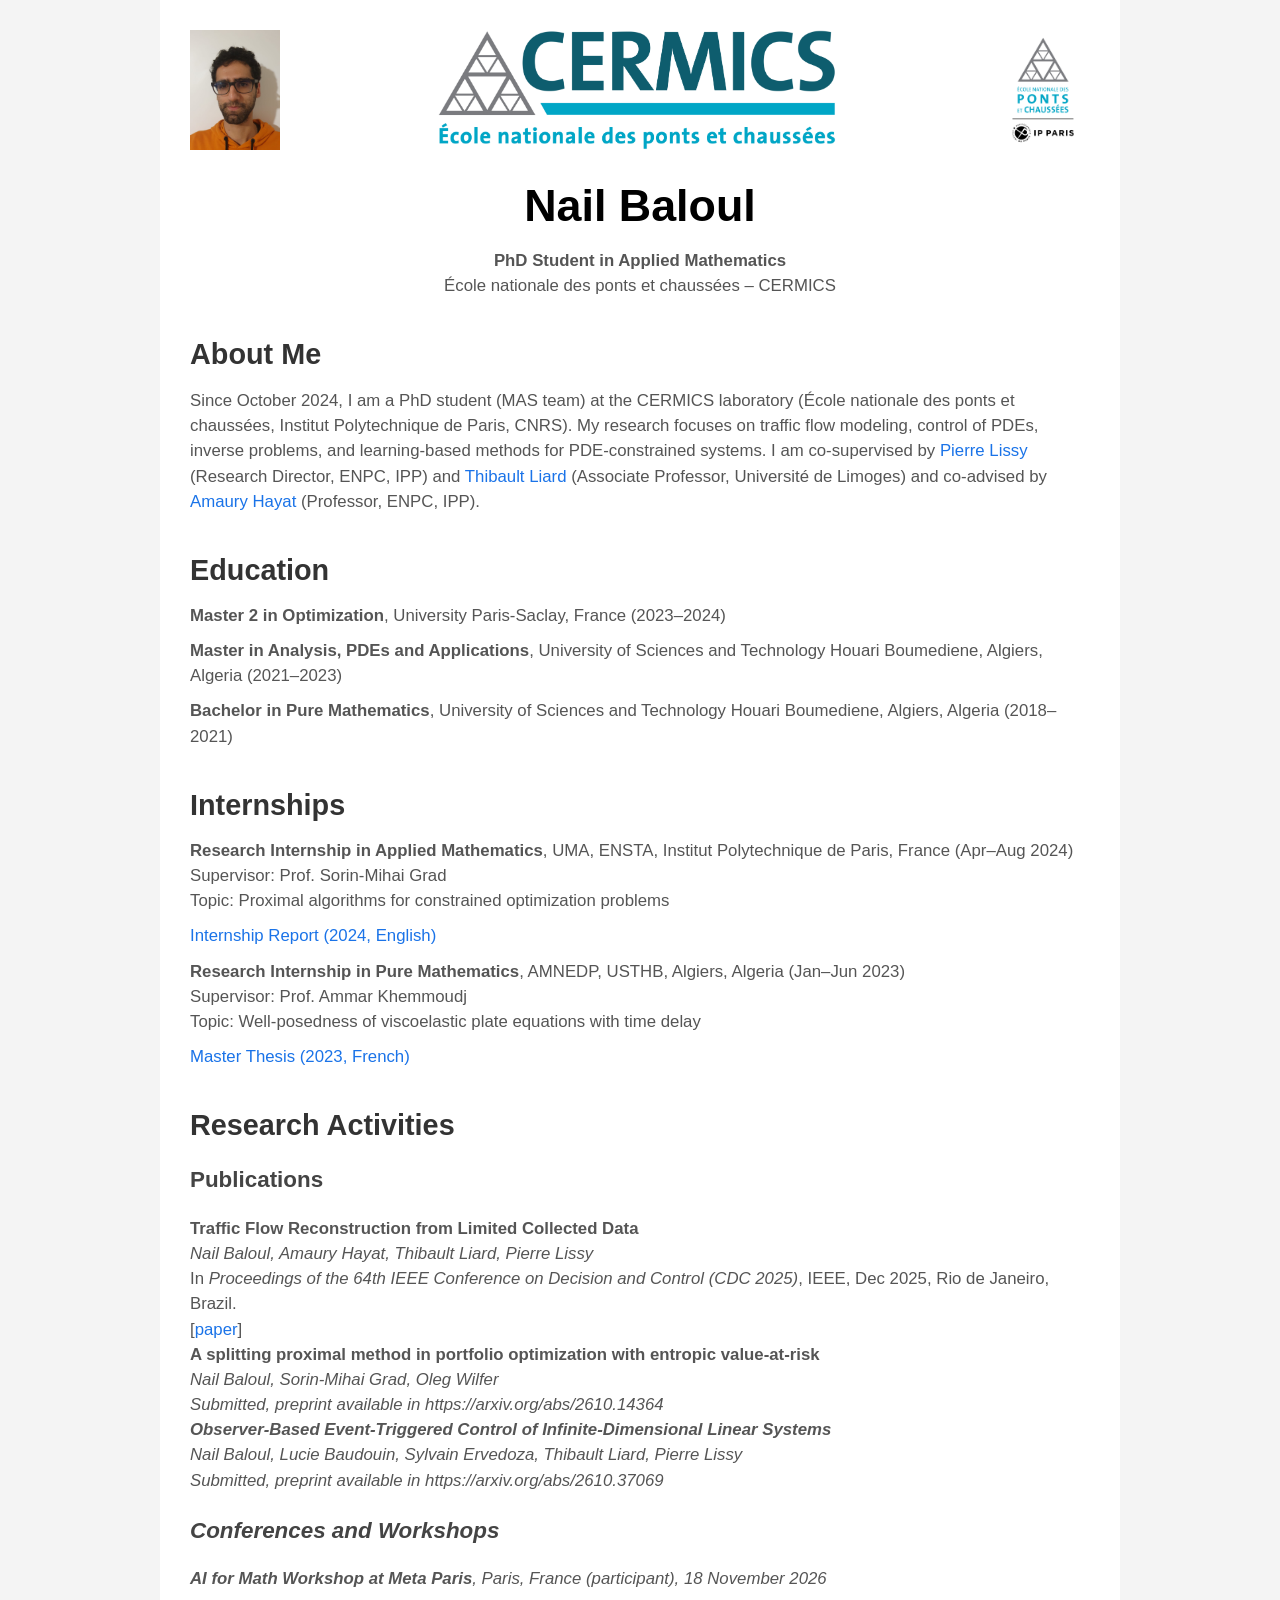
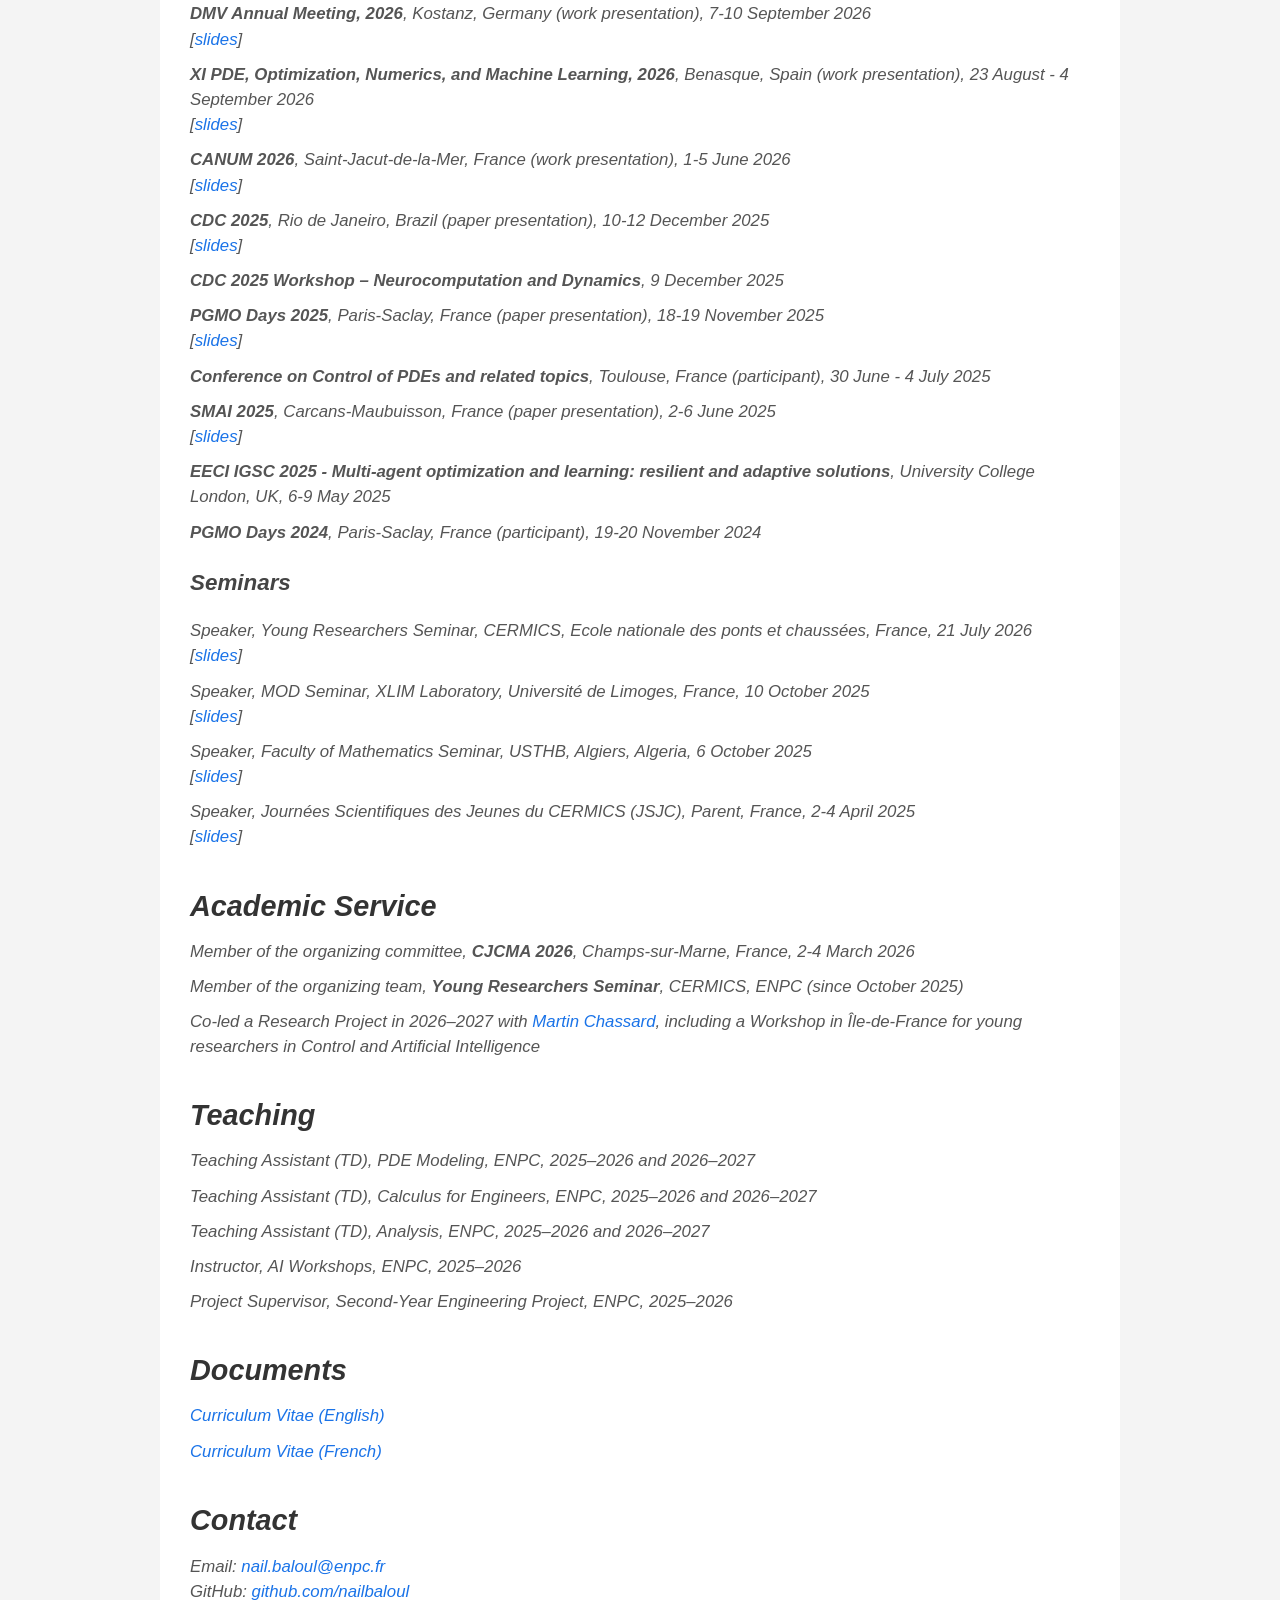
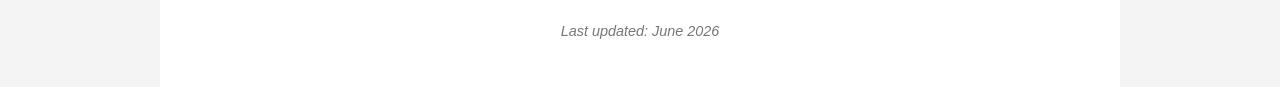
==== commit 8eeb38e4: "Update page information" ====
--- a/index.html
+++ b/index.html
@@ -151,10 +151,10 @@
             [<a href="paper_CDC.pdf" target="_blank">paper</a>]<br>
             <strong>A splitting proximal method in portfolio optimization with entropic value-at-risk</strong><br>
             <em>Nail Baloul, Sorin-Mihai Grad, Oleg Wilfer</em><br>
-            <em>Submitted, preprint available in https://arxiv.org/abs/2610.14364
+            <em>Submitted, preprint available in https://arxiv.org/abs/2610.14364<em><br>
 	    <strong>Observer-Based Event-Triggered Control of Infinite-Dimensional Linear Systems</strong><br>
-	    <em>Nail Baloul,Lucie Baudouin, Sylvain Ervedoza, Thibault Liard, Pierre Lissy</em><br>
-	    <em>Submitted, preprint available in https://arxiv.org/abs/2610.37069 
+	    <em>Nail Baloul, Lucie Baudouin, Sylvain Ervedoza, Thibault Liard, Pierre Lissy</em><br>
+	    <em>Submitted, preprint available in https://arxiv.org/abs/2610.37069<em><br> 
         </li>
     </ul>
 
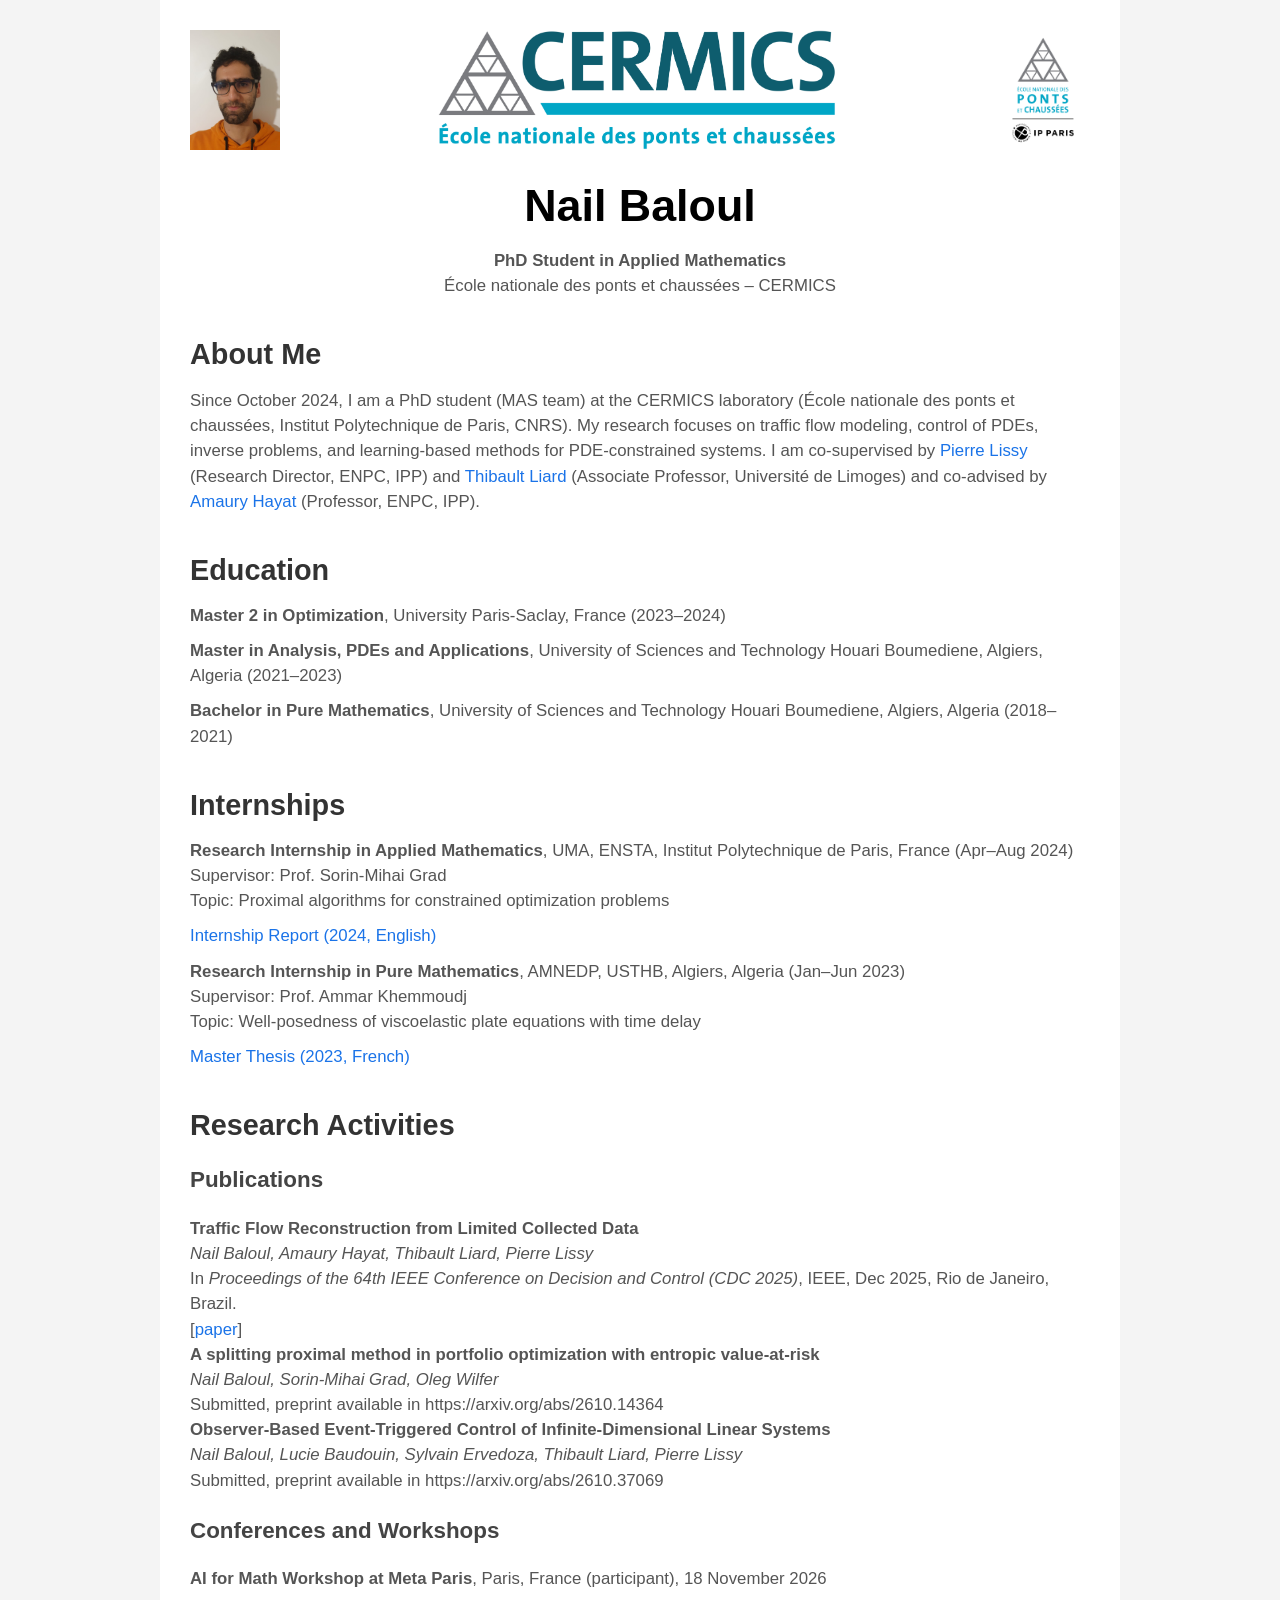
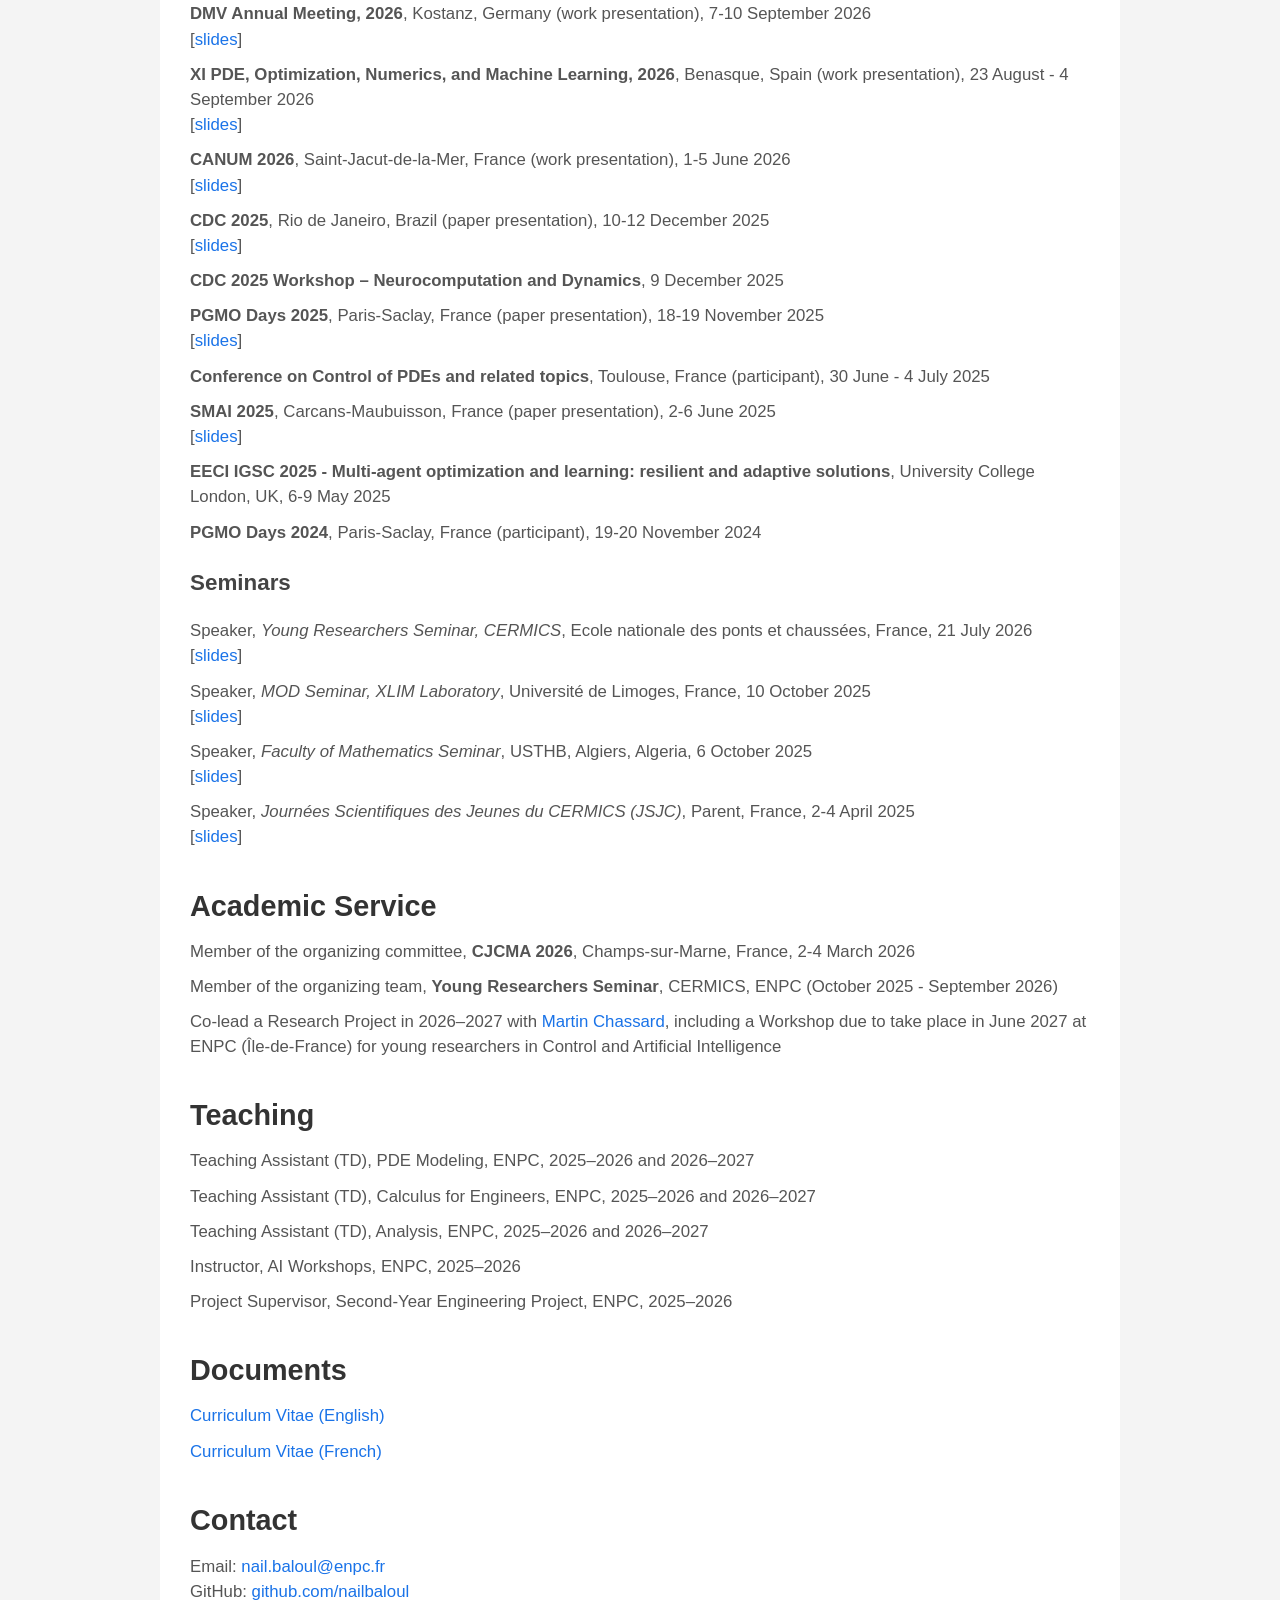
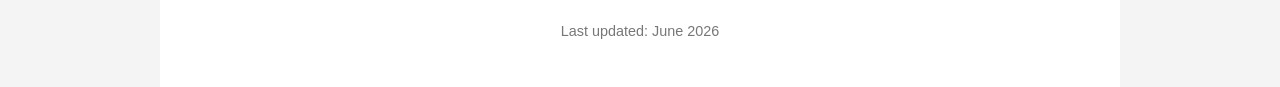
==== commit 3ba58309: "Update page information" ====
--- a/index.html
+++ b/index.html
@@ -151,10 +151,10 @@
             [<a href="paper_CDC.pdf" target="_blank">paper</a>]<br>
             <strong>A splitting proximal method in portfolio optimization with entropic value-at-risk</strong><br>
             <em>Nail Baloul, Sorin-Mihai Grad, Oleg Wilfer</em><br>
-            <em>Submitted, preprint available in https://arxiv.org/abs/2610.14364<em><br>
+            Submitted, preprint available in https://arxiv.org/abs/2610.14364<br>
 	    <strong>Observer-Based Event-Triggered Control of Infinite-Dimensional Linear Systems</strong><br>
 	    <em>Nail Baloul, Lucie Baudouin, Sylvain Ervedoza, Thibault Liard, Pierre Lissy</em><br>
-	    <em>Submitted, preprint available in https://arxiv.org/abs/2610.37069<em><br> 
+	    Submitted, preprint available in https://arxiv.org/abs/2610.37069<br> 
         </li>
     </ul>
 
@@ -206,10 +206,10 @@
             Member of the organizing committee, <strong>CJCMA 2026</strong>, Champs-sur-Marne, France, 2-4 March 2026
         </li>
         <li>
-            Member of the organizing team, <strong>Young Researchers Seminar</strong>, CERMICS, ENPC (since October 2025)
-        </li>
-        <li>
-            Co-led a Research Project in 2026–2027 with <a href="https://chassardmartin.github.io" target="_blank">Martin Chassard</a>, including a  Workshop in Île-de-France for young researchers in Control and Artificial Intelligence
+            Member of the organizing team, <strong>Young Researchers Seminar</strong>, CERMICS, ENPC (October 2025 - September 2026)
+        </li>
+        <li>
+            Co-lead a Research Project in 2026–2027 with <a href="https://chassardmartin.github.io" target="_blank">Martin Chassard</a>, including a Workshop due to take place in June 2027 at ENPC (Île-de-France) for young researchers in Control and Artificial Intelligence
         </li>
     </ul>
 
